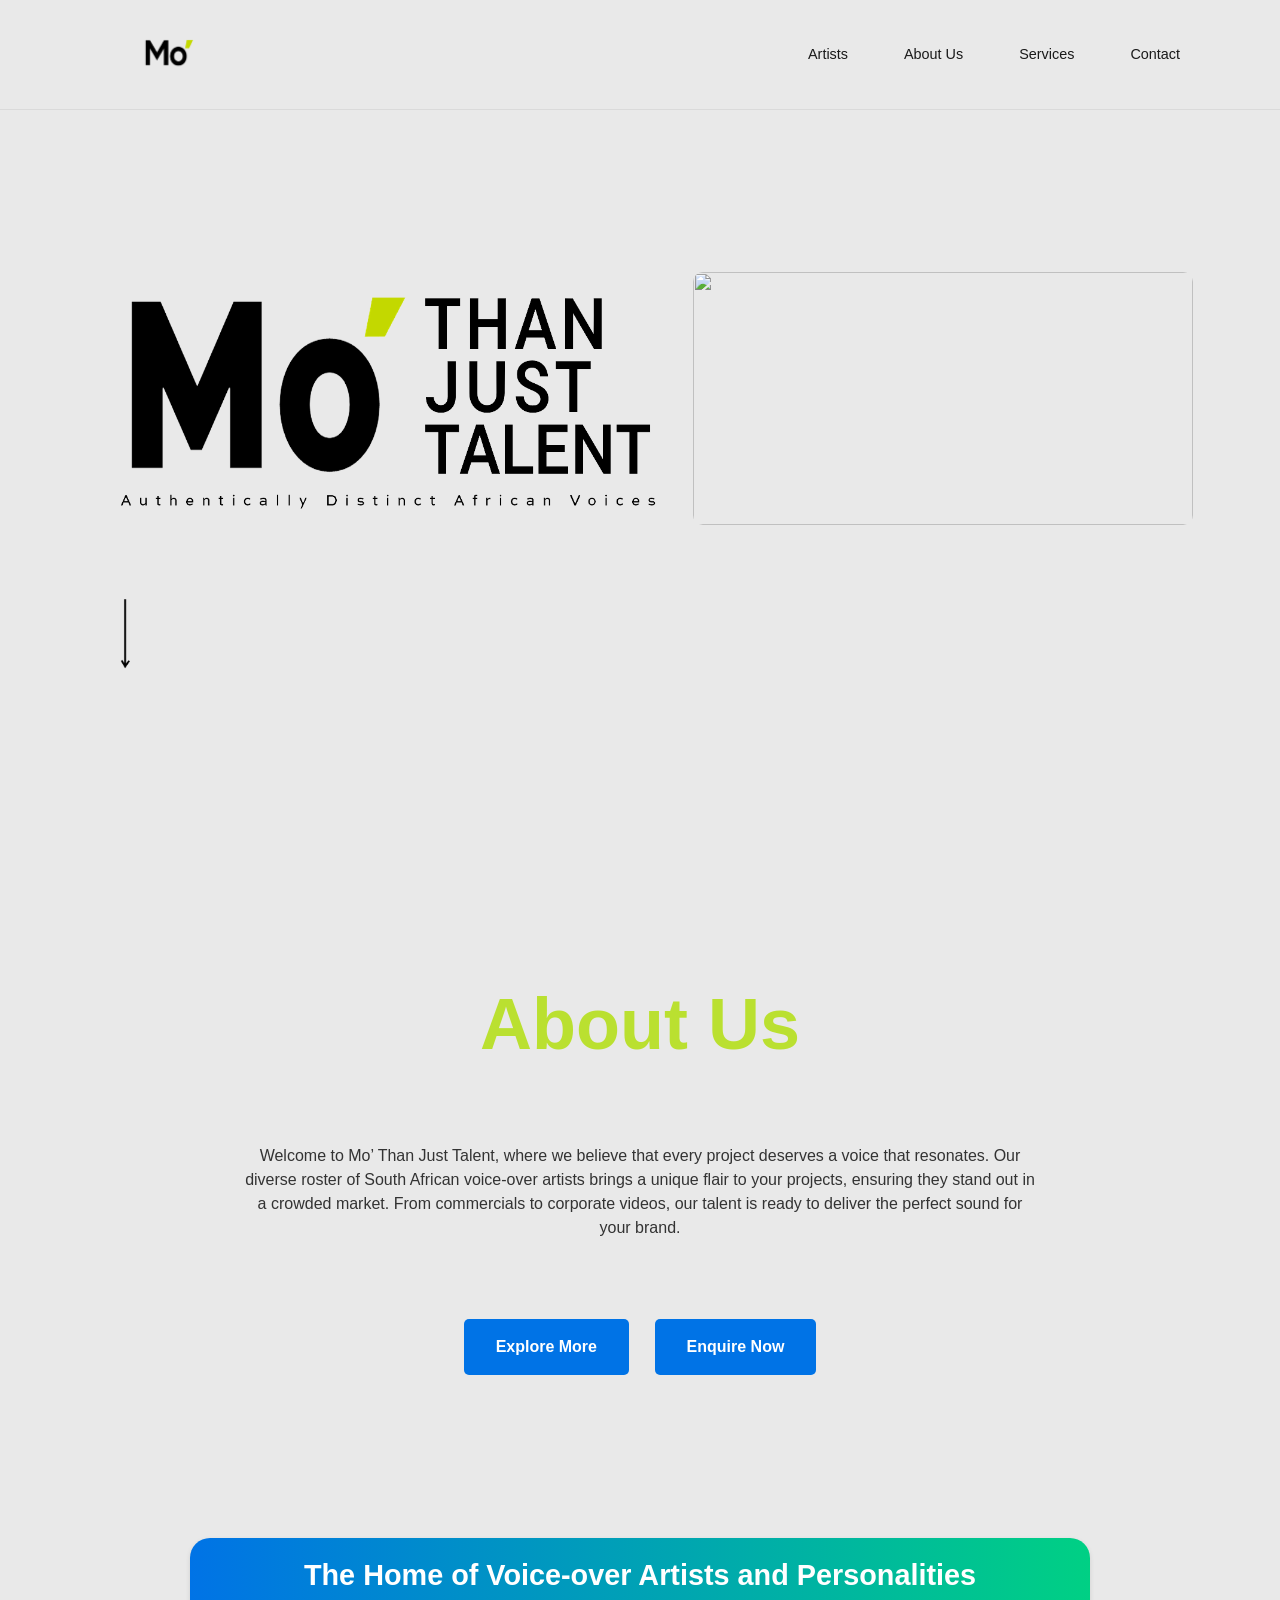
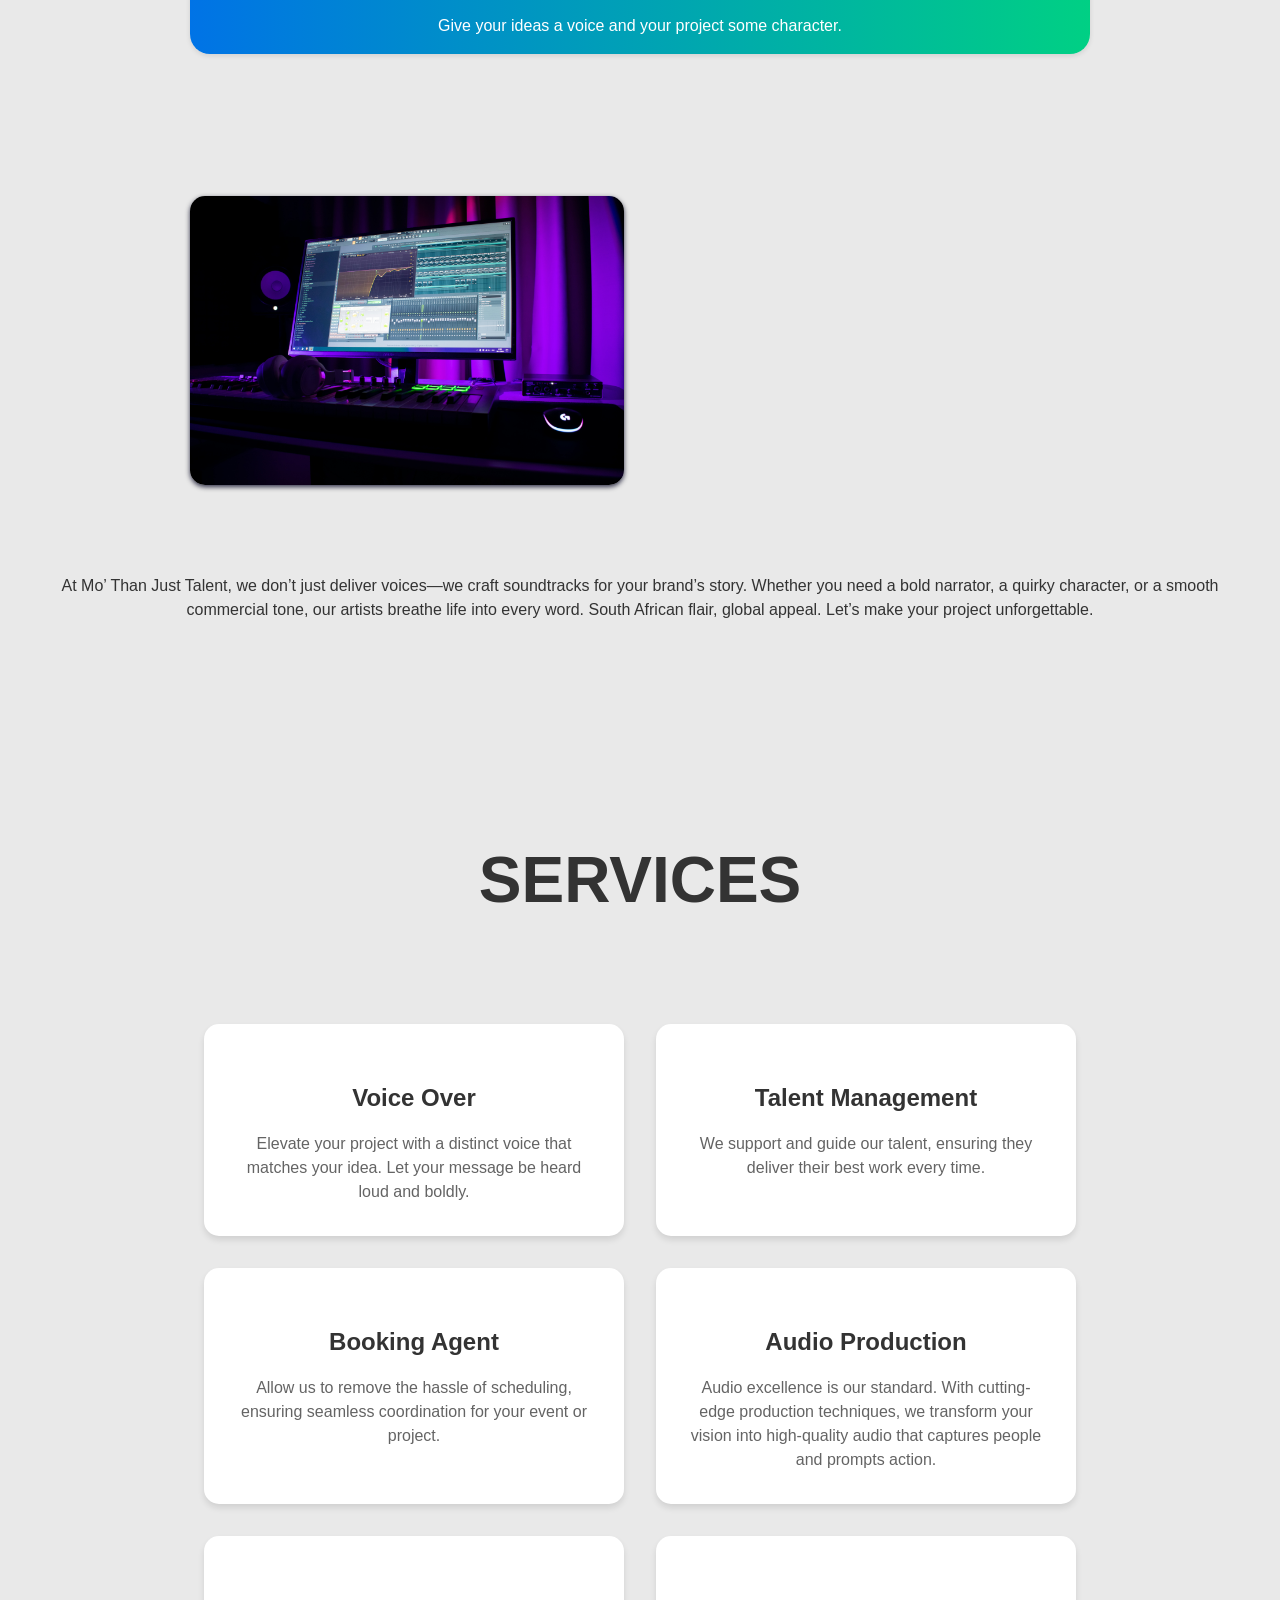
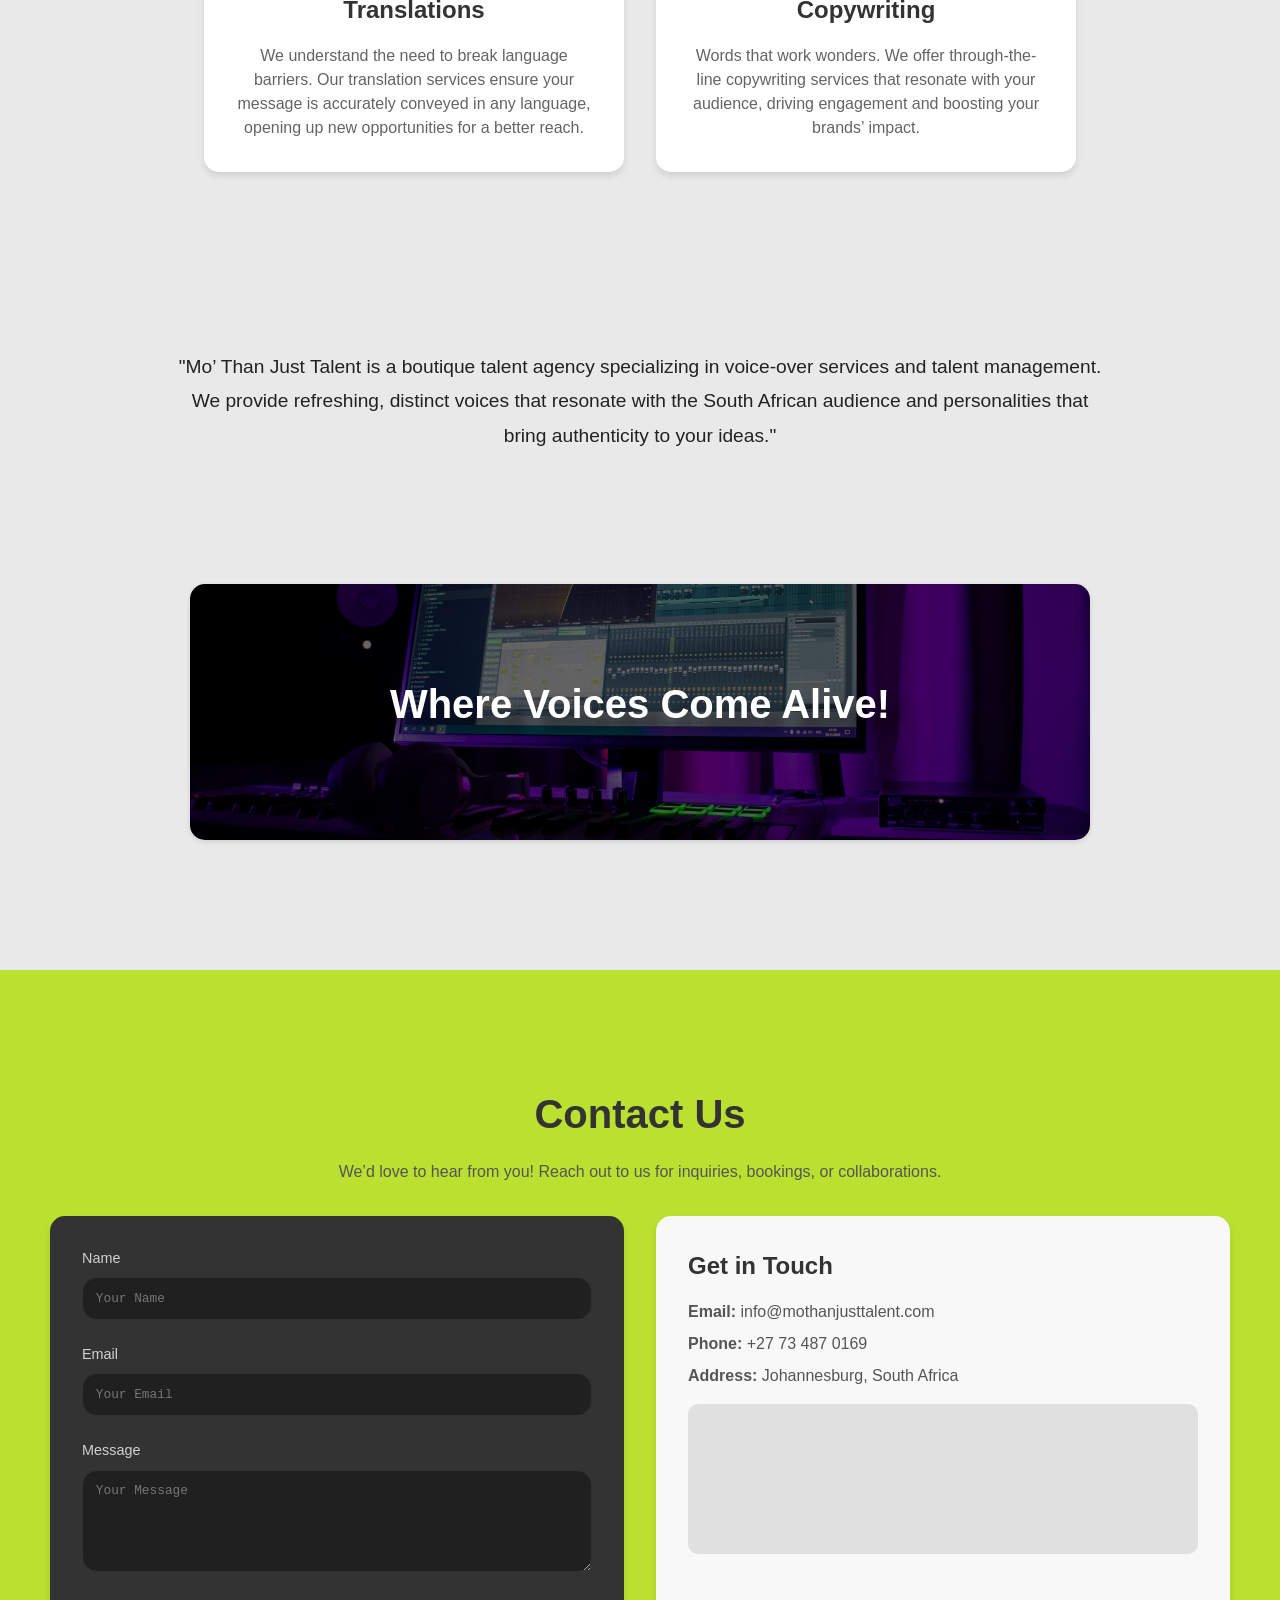
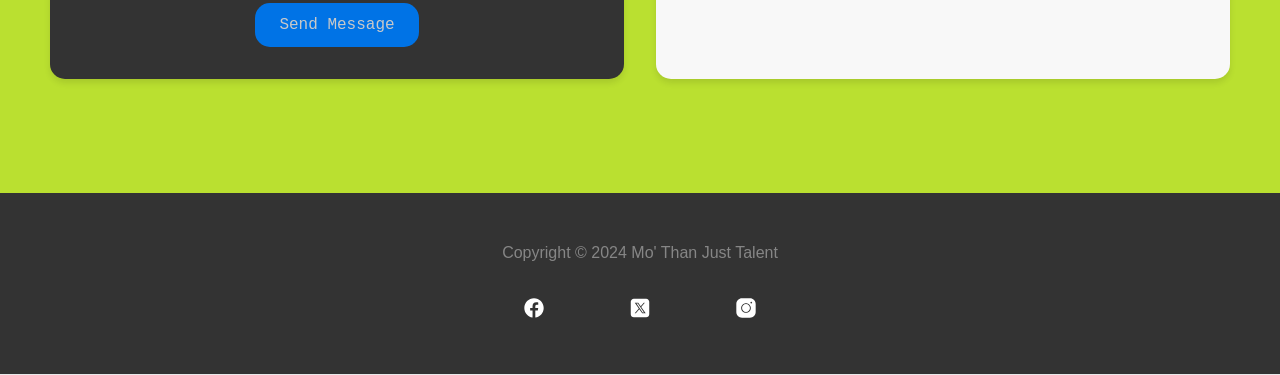
==== index.html @ fa87ebd9 "Initial commit" ====
<!doctype html>
<html lang="en-US">
<head>
    <meta charset="UTF-8">
    <meta name="viewport" content="width=device-width, initial-scale=1.0">
    <title>Mo' Than Just Talent</title>
    <link rel="stylesheet" href="styles.css">
</head>

<div class="header-section">
    <header class="header">
        
        <div class="logo">
            
                <img src="assets/logo.png" alt="Mo' Than Just Talent Logo">
            
        </div>
        <nav class="nav">
            <a href="pages/artists.html">Artists</a>
            <a href="#aboutus">About Us</a>
            <a href="#services">Services</a>
            <a href="#contact">Contact</a>
        </nav>
    </header>

        <div class="display">
            <div class="logo-display">
                <img src="assets/mo-banner.png" alt="">
            </div>
            
            <div class="image-display">
                <img src="https://static.wixstatic.com/media/af0d642219c34d0fad8454f80f39161c.jpeg" alt="">
            </div>
            </div>
            
            <div class="arrow">
                <img src="assets/down-arrow.png" alt="">
            </div>
        </div>
<body>
    
    <div class="intro-wrapper">
    <section id="aboutus" class="introduction">
        <h1>About Us</h1>
        <p class="p-intro">
            Welcome to Mo’ Than Just Talent, where we believe that every 
            project deserves a voice that resonates. Our diverse roster 
            of South African voice-over artists brings a unique flair to 
            your projects, ensuring they stand out in a crowded market. 
            From commercials to corporate videos, our talent is ready to 
            deliver the perfect sound for your brand.
        </p>
        <div class="buttons">
            <a href="#services" class="cta-button">Explore More</a>
            <a href="#contact" class="cta-button">Enquire Now</a>
        </div>
        <div class="space"></div>

        <section class="hero-section">
            <div class="hero">
                <h1 class="hero-header">The Home of Voice-over Artists and Personalities</h1>
                <p>Give your ideas a voice and your project some character.</p>
            </div>
        </section>
        </div>

        <div class="photos-wrapper">
        <div class="intro-photo">
            
            <div class="intro-pic">
                <img src="assets/1.jpg" alt="">
            </div>
            <div class="intro-pic">
                <img src="assets/5.jpg" alt="">
            </div>
        </div>
        </div>
        

        <p class="p-intro">
            At Mo’ Than Just Talent, we don’t just deliver voices—we craft 
            soundtracks for your brand’s story. Whether you need a bold narrator, 
            a quirky character, or a smooth commercial tone, our artists breathe 
            life into every word.
            South African flair, global appeal. Let’s make your project 
            unforgettable.
            </p>
        
    </section>  

        
            
        
        
    </section>

    
    <section class="services-section">
    <h1>SERVICES</h1>
    <div class="services-container" id="services">
        
        <div class="service-card">
            <img src="assets/voice-over-icon.webp" alt="">
            <h3>Voice Over</h3>
            <p>
                Elevate your project with a distinct voice that matches your idea. 
                Let your message be heard loud and boldly.
            </p>
        </div>
        <div class="service-card">
            <img src="assets/talent-management-icon.webp" alt="">
            <h3>Talent Management</h3>
            <p>We support and guide our talent, ensuring they deliver their best work every time.</p>
        </div>
        <div class="service-card">
            <img src="assets/audio-production-icon.webp" alt="">
            <h3>Booking Agent</h3>
            <p>
                Allow us to remove the hassle of scheduling, 
                ensuring seamless coordination for your event or project.
            </p>
        </div>
        <div class="service-card">
            <img src="assets/audio-production-icon.webp" alt="">
            <h3>Audio Production</h3>
            <p>Audio excellence is our standard. With cutting-edge production 
                techniques, we transform your vision into high-quality audio 
                that captures people and prompts action.
            </p>
        </div>
        <div class="service-card">
            <img src="assets/audio-production-icon.webp" alt="">
            <h3>Translations</h3>
            <p>
                We understand the need to break language barriers. 
                Our translation services ensure your message is accurately 
                conveyed in any language, opening up new opportunities for 
                a better reach.
            </p>
        </div>
        <div class="service-card">
            <img src="assets/audio-production-icon.webp" alt="">
            <h3>Copywriting</h3>
            <p>
                Words that work wonders. We offer through-the-line copywriting 
                services that resonate with your audience, driving engagement 
                and boosting your brands’ impact.
            </p>
        </div>

    </div>
</section>

    <section id="about-section" class="about-section">
        <div class="about">
        <!--<h2>About Us</h2>-->
        
        <p class="abou-intro">
            "Mo’ Than Just Talent is a boutique talent agency specializing in 
            voice-over services and talent management. <br>
            We provide refreshing, distinct voices that resonate with the 
            South African audience and personalities that bring authenticity 
            to your ideas."
        </p>
        </div>
    </section>

    
    <!--
    <section class="testimonials">
        <h2>What Our Clients Say</h2>
        <div class="testimonial">
            <p>"Mo' Than Just Talent provided exceptional service. Highly recommended!"</p>
            <h4>- Modise</h4>
        </div>
    </section>
    -->
    <section class="banner-section">
        <div class="banner">
        
            <img src="assets/1.jpg" alt="">
            <h1>Where Voices Come Alive!</h1>
        </div>
    </section>

    
    <section id="contact" class="contact">
        <div class="contact-section">
    <h2>Contact Us</h2>
    <p>We’d love to hear from you! Reach out to us for inquiries, bookings, or collaborations.</p>
    
    <div class="contact-container">
        <!-- Contact Form -->
        <form class="contact-form">
            <div class="form-group">
                <label for="name">Name</label>
                <input type="text" id="name" name="name" placeholder="Your Name" required>
            </div>
            <div class="form-group">
                <label for="email">Email</label>
                <input type="email" id="email" name="email" placeholder="Your Email" required>
            </div>
            <div class="form-group">
                <label for="message">Message</label>
                <textarea id="message" name="message" rows="5" placeholder="Your Message" required></textarea>
            </div>
            <button type="submit" class="submit-button">Send Message</button>
        </form>


        <!-- Contact Details -->
        <div class="contact-details">
            <h3>Get in Touch</h3>
            <p><strong>Email:</strong> info@mothanjusttalent.com</p>
            <p><strong>Phone:</strong> +27 73 487 0169</p>
            <p><strong>Address:</strong> Johannesburg, South Africa</p>
            <div class="map-placeholder">     
            <iframe 
                src="https://www.google.com/maps/embed?pb=!1m18!1m12!1m3!1d229751.892570928!2d27.8755532!3d-26.1714281!2m3!1f0!2f0!3f0!3m2!1i1024!2i768!4f13.1!3m3!1m2!1s0x1e950c68f0406a51%3A0x238ac9d9b1d34041!2sJohannesburg!5e0!3m2!1sen!2sza!4v1713624961239!5m2!1sen!2sza" 
                style="border:0;" 
                object-fit="cover"
                width="100%"
                height="100%"
                loading="lazy"
                alt="Google-Maps"
                referrerpolicy="no-referrer-when-downgrade">
  </iframe>
            </div>
        </div>
    </div>
    </div>
</section>

   

    <footer class="footer">
        <div class="footer-content">
            <p>Copyright © 2024 Mo' Than Just Talent</p>
           
            <div class="social-icons">
                <a href="#"><img src="assets/icons/facebook-icon.svg" alt="Facebook"></a>
                <a href="#"><img src="assets/icons/twitter-icon.svg" alt="Twitter"></a>
                <a href="#"><img src="assets/icons/instagram-icon.svg" alt="Instagram"></a>
            </div>
        </div>
    </footer>

    <script>
        // Lazy loading functionality
        document.addEventListener('DOMContentLoaded', () => {
    const lazyImages = document.querySelectorAll('img[data-src]');
    const observer = new IntersectionObserver((entries) => {
        entries.forEach(entry => {
            if (entry.isIntersecting) {
                const img = entry.target;
                img.src = img.dataset.src;
                observer.unobserve(img);
            }
        });
    });

    lazyImages.forEach(img => {
        observer.observe(img);
    });
});
    </script>
</body>
</html>
---- styles.css ----
:root {
	--blue: #0073e6;
	--green: #00d084;
	--lime: #b1ff20;
	--lime2: #bae030;
	--gradient: linear-gradient(to right, var(--blue), var(--green));
	--text-color: #333;
	--background-color: #e9e9e9;
	--card-shadow: 0 4px 6px rgba(0, 0, 0, 0.1);
	--card-radius: 15px;
}

* {
	margin: 0;
	padding: 0;
	box-sizing: border-box;
	scroll-behavior: smooth;
	scrollbar-width: thin;
}
.contact html,
body {
	margin: 0;
	padding: 0;
	overflow-x: hidden;
	width: 100%;
	font-family: "Montserrat", Helvetica, sans-serif, Arial;
	line-height: 1.6;
	color: var(--text-color);
	background-color: var(--background-color);
	scroll-behavior: smooth;
}

/** NAVBAR */
nav {
	float: right;
	margin-right: 60px;
}
.logo img {
	width: 60px;
	float: left;
	margin-left: 120px;
}
a {
	text-decoration: none;
	color: #1a1a1a;
	padding: 0.5rem 1rem;
	border-radius: 10px;
	font-weight: 500;
	/*text-shadow: 1px 1px 2px rgba(0, 0, 0, 0.301);*/
	transition: color 0.3s, background-color 0.3s;
}
nav a:hover {
	color: #f9f9f9;
	padding: 0.5rem 1rem;
	background-color: #bae030;
	/*text-shadow: 1px 1px 2px rgba(0, 0, 0, 0.459);*/
}
.logo a:hover {
	background-color: transparent;
}
.nav a {
	margin: 0 0.5rem;
}

/** HEADER SECTION */
.header-section {
	height: 100vh;
	background-color: var(--background-color);
	margin-top: -10px;
}
header {
	width: 100%;
	height: 90px;
	display: block;
	align-items: end;
	padding: 1rem 2rem;
	margin: 30px 0;
	margin-bottom: 20px;
	background-color: #ffffff00;
	border-bottom: 1px solid rgb(218, 218, 218);
}

/** LANDING PAGE DISPLAY */
.display {
	width: 100vw; /* Full viewport width */
	max-width: 100vw;
	margin-left: 50%;
	transform: translateX(-50%); /* Center the div horizontally */
	display: flex;
	justify-content: center; /* Center columns inside */
	align-items: center;
	box-sizing: border-box;
	padding: 8rem 0;
}
.image-display {
	width: 500px;
	height: 253px;
	display: block;
	contain: content;
	border-radius: 10px;
	margin-left: 25px;
}
.logo-display img {
	/*position: absolute;*/
	width: 43.924vw;
	margin-left: 1.464vw;
}
.image-display img {
	/*position: absolute;*/
	width: 100%;
	height: 100%;
	object-fit: cover;

	/*
	transform: translateX(-60px);*/
}
.arrow img {
	height: 90px;
	position: absolute;
	transform: translateY(-80px);
	left: 80px;
}

/** INTRODUCTION */
.intro-wrapper {
	display: flex;
	justify-content: center;
	align-items: center;
}
.introduction .hero-header {
	color: white;
}
.introduction {
	display: flex;
	flex-direction: column;
	justify-content: center;
	align-items: center;
	text-align: center;
	/*padding: 2rem;*/
	background-color: #ffffff00;
	border-radius: var(--card-radius);
	/*box-shadow: var(--card-shadow);*/
	/*margin-top: 5vw !important;
	margin-bottom: 2rem;*/
	max-width: 900px;
	margin: 50px !important;
}
.introduction h1 {
	font-size: 4.5rem;
	margin-bottom: 1rem;
	color: var(--lime2);
}
.p-intro {
	margin: 50px;
	text-align: center;
}
.space {
	height: 8rem;
}
.photos-wrapper {
	display: flex;
	justify-content: center;
	align-items: center;
	margin: 50px;
}
.intro-photo {
	display: grid;
	grid-template-columns: repeat(2, 1fr);
	gap: 2rem;
	padding-top: 2rem;
	padding-bottom: 2rem;
	align-items: center;
	border-radius: var(--card-radius);
	max-width: 900px;
}
.intro-pic img {
	width: 100%;
	height: auto;
	border-radius: var(--card-radius);
	box-shadow: 0 2px 5px rgba(0, 0, 30, 0.801);
}
.buttons {
	display: flex;
	justify-content: center;
	align-items: center;
	padding-top: 1rem;
}
.cta-button {
	display: inline-block;
	padding: 1rem 2rem;
	margin: 1vw;
	background-color: var(--blue);
	color: #fff;
	font-size: 1rem;
	font-weight: 600;
	border-radius: 5px;
	text-align: center;
	transition: background-color 0.3s ease, transform 0.3s ease;
}
.cta-button:hover {
	background-color: var(--green);
	transform: scale(1.05);
}

/** HERO SECTION */
.hero-section {
	display: flex;
	justify-content: center;
	align-items: center;
	width: 100%;
	margin: 10px;
}
.hero {
	display: flex;
	flex-wrap: wrap;
	justify-content: center;
	text-align: center;
	width: 100%;
	border-radius: 20px;
	margin-top: 1vw;
	color: #fff;
	background: linear-gradient(to right, #0073e6, #00d084);
	box-shadow: 0 2px 5px rgba(0, 0, 0, 0.1);
}
.hero p {
	width: 100%;
}

/** ABOUT SECTION */
.about-section {
	display: flex;
	justify-content: center;
	align-items: center;
	margin: 50px;
}
.about {
	display: flex;
	flex-direction: column;
	align-items: center;
	justify-content: center;
	text-align: center;
	padding: 4rem 2rem;
	padding-bottom: 0rem;
	max-width: 100%;
	background: transparent;
	color: #222222;
	border-radius: var(--card-radius);
	/*box-shadow: var(--card-shadow);*/
	max-width: 1000px;
}
.about h2 {
	font-size: 2.5rem;
	margin-bottom: 1.5rem;
	text-transform: uppercase;
	letter-spacing: 2px;
}
.about p {
	color: #2222;
}

.abou-intro {
	margin: 50px;
	font-size: 1.2rem;
	line-height: 1.8;
	margin: 0 auto;
	max-width: 100%;
	color: #222222 !important;
}

/** SERVICES SECTION */
.services-section {
	display: flexbox;
	justify-content: center;
	align-items: center;
	max-width: 1000px;
	margin: 0 auto;
	padding: 2rem;
}

.services-section h1 {
	width: 100%;
	font-size: 5vw;
	margin: 5vw 0;
	margin-top: 10vw;
	text-align: center;
}
.services-container {
	display: grid;
	grid-template-columns: repeat(auto-fit, minmax(300px, 1fr));
	gap: 2rem;
	margin: 0 auto;
	max-width: 1000px;
	padding: 2rem;
}
.service-card {
	background-color: #fff;
	color: var(--text-color);
	border-radius: var(--card-radius);
	padding: 2rem;
	box-shadow: var(--card-shadow);
	transition: transform 0.3s ease, box-shadow 0.3s ease;
	text-align: center;
}
.service-card:hover {
	transform: translateY(-10px);
	box-shadow: 0 10px 20px rgba(0, 0, 0, 0.2);
}
.service-card h3 {
	font-size: 1.5rem;
	margin-bottom: 1rem;
}
.service-card p {
	font-size: 1rem;
	color: rgb(100, 100, 100);
}

/** BANNER SECTION */
.banner-section {
	display: flex;
	justify-content: center;
	align-items: center;
	margin: 50px;
	margin-top: 0px;
}
.banner {
	background-color: black;
	display: flex;
	justify-content: center;
	align-items: center;
	height: 20vw;
	margin-top: 5rem !important;
	margin-bottom: 5rem !important;
	border-radius: var(--card-radius);
	background-size: cover;
	overflow-y: scroll;
	scrollbar-width: none;
	box-shadow: 0 2px 5px rgba(0, 0, 0, 0.1);
	max-width: 900px;
}
.banner img {
	width: 100%;
	border-radius: var(--card-radius);
	opacity: 40%;
}
.banner h1 {
	position: absolute;
	font-size: 2.5rem;
	margin-bottom: 1rem;
	color: #fff;
	width: 100%;
	text-align: center;
	text-shadow: 15px 15px 15px rgba(0, 0, 0, 0.7);
	animation: fadeIn 1.5s ease-in-out;
}

/** CONTACT SECTION */
.contact {
	padding-top: 4rem;
	padding-bottom: 4rem;
	background-color: var(--lime2);
	text-align: center;
}
.contact-section {
	margin: 50px;
}
.contact-section h2 {
	font-size: 2.5rem;
	margin-bottom: 1rem;
	color: var(--text-color);
}
.contact-section p {
	font-size: 1rem;
	margin-bottom: 2rem;
	color: #555;
}
.contact-container {
	display: flex;
	flex-wrap: wrap;
	justify-content: center;
	gap: 2rem;
	max-width: 1200px;
	margin: 0 auto;
}

/* Contact Form */
.contact-form {
	flex: 1 1 400px;
	background-color: #333333;
	padding: 2rem;
	border-radius: var(--card-radius);
	box-shadow: var(--card-shadow);
}
.contact-form .form-group {
	margin-bottom: 1.5rem;
	text-align: left;
}
.contact-form label {
	display: block;
	font-size: 0.9rem;
	margin-bottom: 0.5rem;
	color: #d1d1d1;
}
.contact-form input,
.contact-form textarea {
	font-family: montserrat, monospace;
	width: 100%;
	padding: 0.8rem;
	border: 1px solid #313131;
	border-radius: var(--card-radius);
	background-color: #202020;
	font-size: 0.8rem;
	color: #c7c7c7;
}
.contact-form input:focus,
.contact-form textarea:focus {
	outline: none;
	border-color: var(--blue);
	box-shadow: 0 0 5px rgba(0, 123, 255, 0.5);
}
.contact-form .submit-button {
	font-family: montserrat, monospace;
	background-color: var(--blue);
	color: #c9c9c9;
	padding: 0.8rem 1.5rem;
	border: none;
	border-radius: var(--card-radius);
	font-size: 1rem;
	cursor: pointer;
	transition: background-color 0.3s ease;
}
.contact-form .submit-button:hover {
	background-color: #0056b3;
}

/* Contact Details */
.contact-details {
	flex: 1 1 400px;
	background-color: #f8f8f8;
	padding: 2rem;
	border-radius: var(--card-radius);
	box-shadow: var(--card-shadow);
	text-align: left;
}
.contact-details h3 {
	font-size: 1.5rem;
	margin-bottom: 1rem;
	color: var(--text-color);
}
.contact-details p {
	font-size: 1rem;
	margin-bottom: 0.5rem;
	color: #555;
}

/* map placeholder */
.map-placeholder {
	margin-top: 1rem;
	height: 200px;
	background-color: #e0e0e0;
	display: flex;
	justify-content: center;
	align-items: center;
	border-radius: var(--card-radius);
	color: #555;
	font-size: 1rem;
}

/** FOOTER */
footer {
	height: auto; /* Adjust height dynamically based on content */
	width: 100%;
	display: flex;
	flex-wrap: wrap; /* Allow items to wrap on smaller screens */
	justify-content: center;
	align-items: center;
	text-align: center;
	padding: 2rem; /* Add padding around the footer */
	background-color: #333;
	color: #868686;
	max-width: 100%;
	margin: 0 auto;
	gap: 1rem; /* Add spacing between items */
}
footer p {
	margin: 1rem; /* Add spacing around the paragraph */
	color: #868686;
}
footer a {
	color: #868686;
	margin: 0 1rem; /* Add horizontal spacing between links */
	padding: 0.5rem 1rem; /* Add padding inside the links */
	transition: color 0.3s;
}
footer a:hover {
	background-color: transparent;
	color: #fff; /* Change color on hover for better visibility */
}

/** SOCIAL ICONS */
.social-icons a {
	margin: 0 1rem; /* Add spacing between social icons */
	display: inline-block;
	transition: transform 0.3s ease;
}
.social-icons a:hover {
	transform: scale(1.2); /* Add a hover effect for social icons */
	background-color: transparent;
}
.social-icons img {
	width: 38px;
	height: 38px;
	padding: 0.5rem; /* Add padding inside the icon container */
}

/** ANIMATIONS */
@keyframes spin {
	0% {
		transform: rotate(0deg);
	}
	100% {
		transform: rotate(360deg);
	}
}

@keyframes fadeIn {
	from {
		opacity: 0;
		transform: translateY(20px);
	}
	to {
		opacity: 1;
		transform: translateY(0);
	}
}

/** RESPONSIVE DESIGN */

/** 1024px */ /***/
@media screen and (max-width: 1024px) {
	.header-section {
		height: 100%;
	}
	.introduction h1 {
		font-size: 7vw;
		margin-bottom: 1rem;
		color: var(--lime2);
	}
	.display {
		width: 100vw; /* Full viewport width */
		max-width: 100vw;

		display: flex;
		justify-content: center; /* Center columns inside */
		align-items: center;
	}
	.image-display {
		display: none;
	}
	.hero h1 {
		font-size: 2rem;
	}

	.hero p {
		font-size: 1rem;
	}

	.services-container {
		grid-template-columns: 1fr 1fr;
	}

	.intro-photo {
		grid-template-columns: 1fr;
	}

	.services {
		flex-direction: column;
		align-items: center;
	}
}

/** 768px */
@media screen and (max-width: 768px) {
	.header {
		width: 100%;
		display: flex;
		justify-content: center;
		align-items: center;
	}
	.logo {
		display: flex;
		justify-content: center;
		align-self: center;
		width: 100%;
	}
	.logo img {
		width: 60px;
		float: none;
		margin-left: 0px;
	}
	.nav {
		display: flex;
		justify-content: center;
		align-items: center;
		margin: 0;
	}
	.services-container {
		grid-template-columns: 1fr;
	}

	.about {
		padding: 2rem 1rem;
	}

	.banner h1 {
		font-size: 1.8rem;
	}
}

/** 640px */
@media screen and (max-width: 640px) {
	header {
		flex-direction: column;
		text-align: center;
	}

	.nav a {
		margin: 0.5rem 0;
	}

	.hero h1 {
		font-size: 1.5rem;
	}

	.hero p {
		font-size: 0.9rem;
	}

	.services-container {
		grid-template-columns: 1fr;
	}

	.intro-photo {
		grid-template-columns: 1fr;
	}

	.buttons .button {
		padding: 0.5rem 1rem;
	}
}

/** ARTIST PAGE + Responsive Designs */
.artists-section {
	display: flex;
	flex-direction: column;
	align-items: center;
	justify-content: center;
	text-align: center;
	padding: 2rem;
	background-color: var(--background-color);
	max-width: 900px;
	margin: 0 auto;
}

.artists-section h1 {
	font-size: 2.5rem;
	margin-bottom: 2rem;
	color: var(--text-color);
}

.artists-container {
	display: grid;
	grid-template-columns: repeat(
		auto-fit,
		minmax(220px, 1fr)
	); /* Bigger tiles */
	gap: 0.5px; /* Thin space between tiles */
	justify-content: center;
	align-items: center;
	width: 100%;
	padding: 0; /* Remove extra padding */
	margin: 0; /* Remove extra margin */
}

.artist-link {
	margin: 0px;
	gap: 0px;
	padding: 0px;
}

.artist-tile {
	position: relative;
	background-color: #fff;
	box-shadow: var(--card-shadow);
	overflow: hidden;
	text-align: center;
	transition: transform 0.3s ease, box-shadow 0.3s ease;
	display: flex;
	flex-direction: column;
	aspect-ratio: 1 / 1; /* Makes the tile a perfect square */
	height: auto; /* Remove fixed height */
	padding: 0;
	contain: content;
}

.artist-tile:hover {
	transition: 0.4s;
	img {
		transform: scale(1.05);
		transition: 0.4s;
	}
}

.artist-tile img {
	width: 100%;
	height: 100%;
	object-fit: cover;
	display: block;
}

.artist-tile h3 {
	position: absolute;
	bottom: 0;
	left: 0;
	width: 100%;
	margin: 0;
	padding: 0.7rem 0;
	background: rgba(
		0,
		0,
		0,
		0.5
	); /* semi-transparent background for readability */
	color: #fff;
	font-size: 1.2vw;
	font-weight: 500;
	text-align: center;
	white-space: nowrap;
	text-overflow: ellipsis;
	overflow: hidden;
	pointer-events: none; /* so it doesn't block image clicks */
}

/* filters */
.artist-filters {
	display: flex;
	gap: 2rem;
	margin-bottom: 2rem;
	justify-content: center;
	flex-wrap: wrap;
}
.filter-group {
	display: flex;
	flex-direction: column;
	align-items: center;
	width: 100%;
}
.filter-title {
	font-weight: bold;
	margin-bottom: 0.5rem;
	font-size: 1rem;
	letter-spacing: 1px;
}
.filter-buttons {
	display: flex;
	gap: 0.5rem;
	flex-wrap: wrap;
	justify-content: center;
	align-items: center;
}
.filter-btn {
	padding: 0.4rem 1rem;
	border: 1px solid #ccc;
	border-radius: 8px;
	background: #f5f5f5;
	color: #333;
	cursor: pointer;
	font-size: 0.95rem;
	transition: background 0.2s, color 0.2s, border 0.2s;
}
.filter-btn.active,
.filter-btn:hover {
	background: #adadad;
	color: #fff;
	border-color: #adadad;
}
/* filters end */

.artist-slider {
	text-align: center;
	padding: 2rem;
	background-color: var(--background-color);
}

.artist-slider h1 {
	font-size: 2.5rem;
	margin-bottom: 1rem;
	color: var(--text-color);
}

.swiper-container {
	width: 100%;
	max-width: 800px;
	margin: 0 auto;
	position: relative; /* Ensure navigation buttons are positioned correctly */
}

.swiper-slide img {
	width: 100%;
	height: 80vh; /* Adjust height to make the image smaller */
	border-radius: var(--card-radius);

	object-fit: contain;
}

.swiper-pagination {
	margin-top: 10px;
	text-align: center;
	position: static;
}

.artist-bio,
.artist-languages,
.artist-audio {
	text-align: center;
	padding: 2rem;
	margin: 2rem auto;
	max-width: 800px;
	background-color: #fff;
	border-radius: var(--card-radius);
	box-shadow: var(--card-shadow);
}

.artist-bio h2,
.artist-languages h2,
.artist-audio h2 {
	font-size: 2rem;
	margin-bottom: 1rem;
	color: var(--text-color);
}

.artist-bio p {
	font-size: 1rem;
	line-height: 1.8;
	color: #555;
}

.artist-languages ul {
	list-style: none;
	padding: 0;
}

.artist-languages li {
	font-size: 1rem;
	margin: 0.5rem 0;
	color: #333;
}

.audio-container {
	display: flex;
	flex-direction: column;
	gap: 1.5rem;
	width: 100%;
}

.audio-file h3 {
	font-size: 1rem;
	margin-bottom: 0.5rem;
	color: var(--text-color);
}

audio {
	width: 100%;
	border-radius: 5px;
}

.artist-links {
	text-align: center;
	padding: 2rem;
	margin: 2rem auto;
	max-width: 800px;
	background-color: #fff;
	border-radius: var(--card-radius);
	box-shadow: var(--card-shadow);
}

.artist-links h2 {
	font-size: 2rem;
	margin-bottom: 1rem;
	color: var(--text-color);
}

.artist-links a {
	display: flex;
	justify-content: center;
	align-items: center;
}

.links-container {
	display: flex;
	flex-wrap: wrap;
	justify-content: center;
	gap: 1.5rem;
}

.link-item {
	display: flex;
	align-items: center;
	gap: 0.5rem;
	text-decoration: none;
	color: var(--text-color);
	font-size: 1rem;
	font-weight: 500;
	background-color: var(--background-color);
	padding: 0.5rem 1rem;
	border-radius: var(--card-radius);
	box-shadow: var(--card-shadow);
	transition: transform 0.3s ease, box-shadow 0.3s ease;
}

.link-item:hover {
	transform: translateY(-5px);
	box-shadow: 0 8px 15px rgba(0, 0, 0, 0.2);
}

.link-item img {
	width: 20px;
	height: 20px;
}

/** General ARTISTS PAGE Responsive Adjustments */
body {
	font-size: 16px; /* Ensure text is readable on small screens */
	line-height: 1.5;
	padding: 0;
	margin: 0;
}

/* Responsive Header */
header {
	flex-direction: column; /* Stack logo and nav vertically on small screens */
	text-align: center;
	padding: 1rem;
}

.nav {
	display: flex;
	flex-wrap: wrap; /* Allow nav items to wrap */
	justify-content: center;
	gap: 0.5rem;
}

.nav a {
	padding: 0.5rem 1rem;
	font-size: 0.9rem; /* Adjust font size for smaller screens */
}

/* Responsive Hero Section */
.hero {
	flex-direction: column; /* Stack content vertically */
	padding: 1rem;
	text-align: center;
}

.hero h1 {
	font-size: 1.8rem; /* Adjust font size */
}

.hero p {
	font-size: 1rem;
}
.map-placeholder {
	height: 150px; /* Reduce map height */
	width: 100%; /* Ensure map takes full width */
	border-radius: 10px;
	contain: content;
	z-index: 1;
}

/** Media Queries for Small Devices */
@media screen and (max-width: 768px) {
	/* Responsive Banner */
	.banner {
		height: auto; /* Allow the banner to adjust height dynamically */
		margin: 1rem auto;
		padding: 1rem;
		text-align: center;
	}

	.banner img {
		width: 100%;
		height: auto; /* Maintain aspect ratio */
		border-radius: var(--card-radius);
	}

	/* Responsive Services Section */
	.services-container {
		grid-template-columns: 1fr; /* Single column layout for small screens */
		gap: 1rem;
		padding: 1rem;
	}

	.service-card {
		padding: 1rem;
		font-size: 0.9rem;
	}

	/* Responsive Artists Section */
	.artists-container {
		grid-template-columns: repeat(
			auto-fit,
			minmax(120px, 1fr)
		); /* Adjust grid for smaller tiles */
		gap: 0.5px;
		padding: 0rem;
	}

	.artist-tile img {
		width: 100%;
		height: 100%;
		object-fit: cover;
		display: block;
	}

	.artist-tile h3 {
		font-size: 1.5vw;
	}

	.hero-section h1 {
		font-size: 4vw; /* Adjust font size */
	}

	.hero-section p {
		font-size: 2.5vw; /* Adjust font size */
	}

	.abou-intro {
		font-size: 2.5vw; /* Adjust font size */
	}

	/* Contact Section for Tablets and Medium Devices */
	.contact-container {
		flex-direction: column; /* Stack form and details vertically */
		gap: 1rem;
	}

	.contact-form,
	.contact-details {
		flex: 1 1 100%; /* Make form and details take full width */
		padding: 1.5rem; /* Reduce padding for smaller screens */
	}

	.map-placeholder {
		height: 150px; /* Reduce map height */
		width: 100%; /* Ensure map takes full width */
		border-radius: 10px;
		contain: content;
		z-index: 1;
	}
	iframe {
		position: relative;
	}

	/* Responsive Footer */
	footer {
		flex-direction: column; /* Stack footer items vertically */
		text-align: center;
		padding: 1rem;
		gap: 1rem;
	}

	footer a {
		font-size: 0.9rem;
	}

	/* Responsive Audio Section */
	.audio-container {
		gap: 1rem;
		padding: 1rem;
	}

	.audio-file h3 {
		font-size: 0.9rem;
	}

	/* Responsive Links Section */
	.links-container {
		flex-direction: column; /* Stack links vertically */
		gap: 1rem;
	}
}

/** 480px */
@media screen and (max-width: 480px) {
	body {
		font-size: 14px; /* Further reduce font size for very small screens */
	}

	.nav a {
		font-size: 0.7rem;
		padding: 0.3rem 0.5rem;
	}

	.banner h1 {
		font-size: 1.2rem;
	}

	.services-container {
		grid-template-columns: 1fr;
		gap: 10px;
	}

	.artist-tile img {
		width: 100%;
		height: 100%;
		object-fit: cover;
		display: block;
	}

	/* Contact Section for Smartphones and Small Devices */
	.contact-section h2 {
		font-size: 2rem; /* Reduce heading size */
	}

	.contact-section p {
		font-size: 0.9rem; /* Reduce paragraph font size */
	}

	.contact-form,
	.contact-details {
		padding: 1rem; /* Further reduce padding */
	}

	.contact-form input,
	.contact-form textarea {
		font-size: 0.9rem; /* Adjust input font size */
		padding: 0.6rem; /* Reduce input padding */
	}

	.contact-form .submit-button {
		font-size: 0.9rem; /* Adjust button font size */
		padding: 0.6rem 1rem; /* Reduce button padding */
	}

	.map-placeholder {
		height: 120px; /* Further reduce map height */
		font-size: 0.9rem; /* Adjust placeholder text size */
	}

	footer {
		gap: 0.5rem;
	}
}
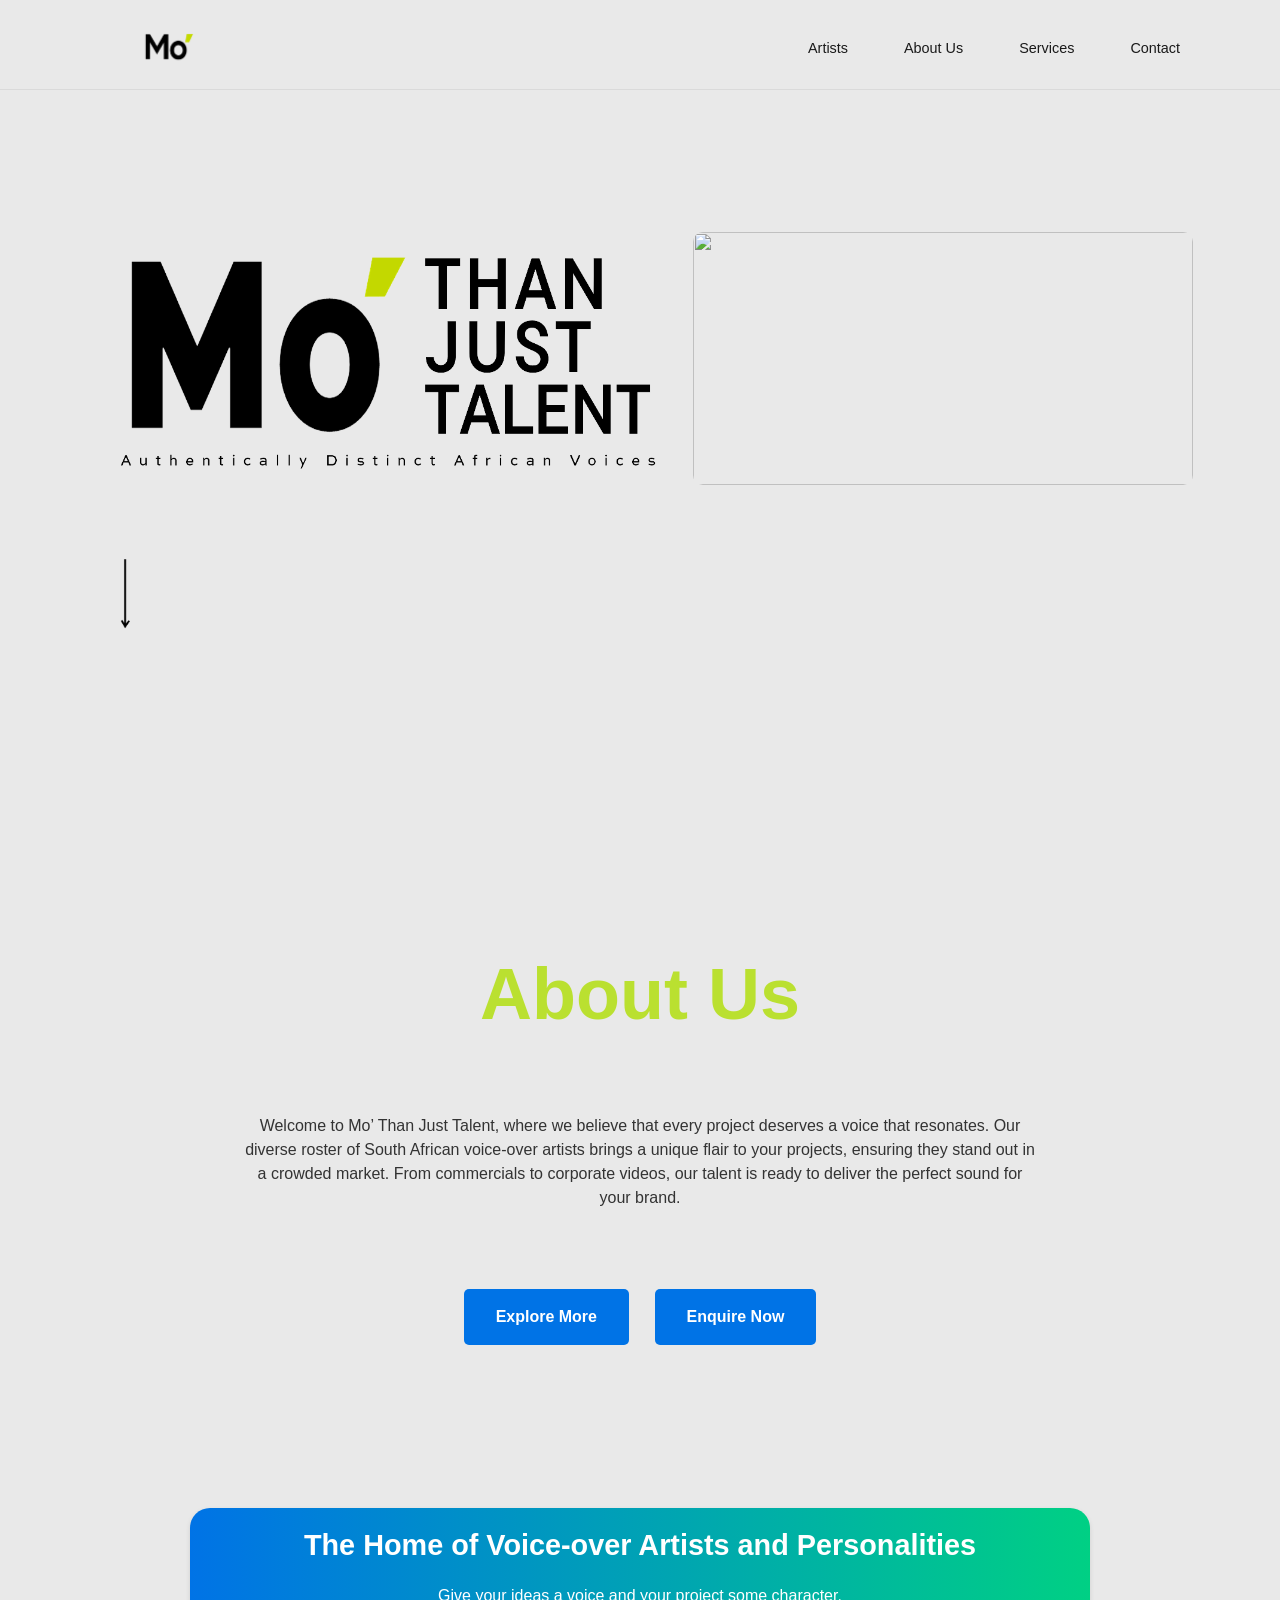
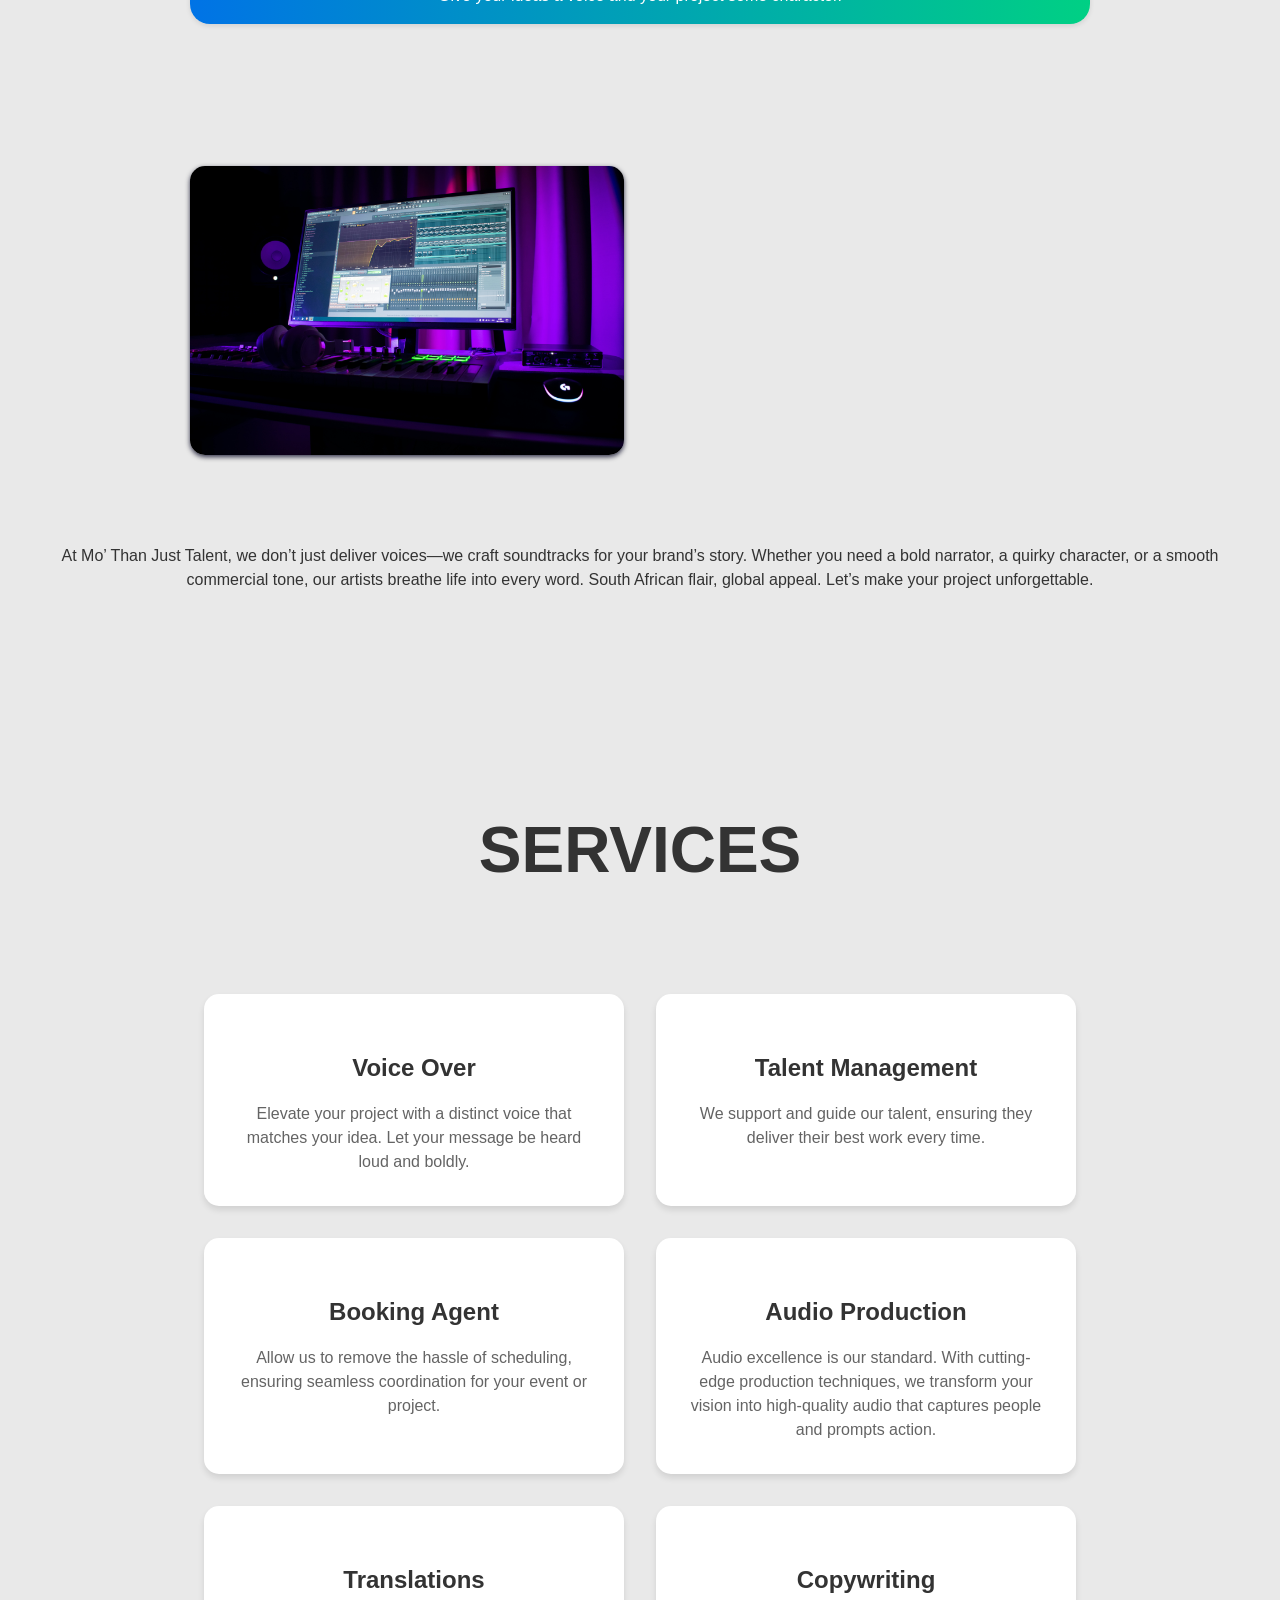
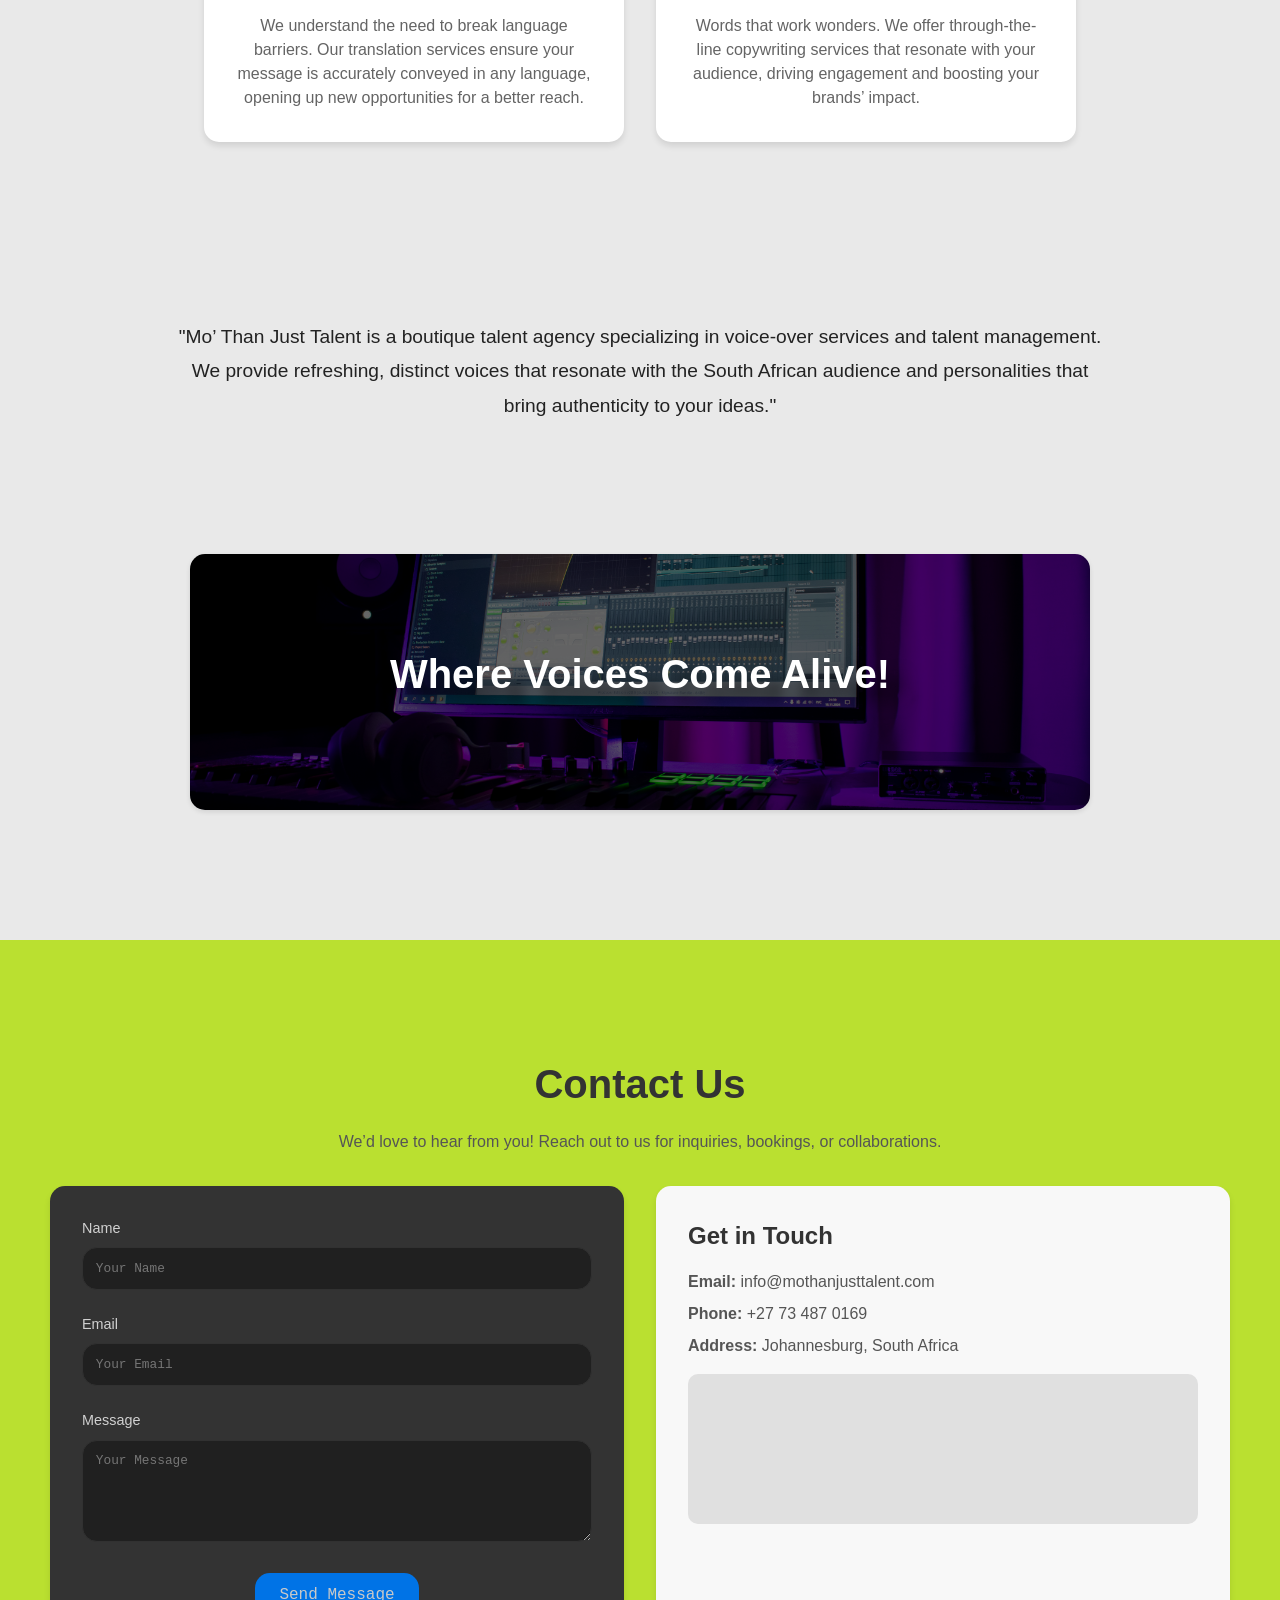
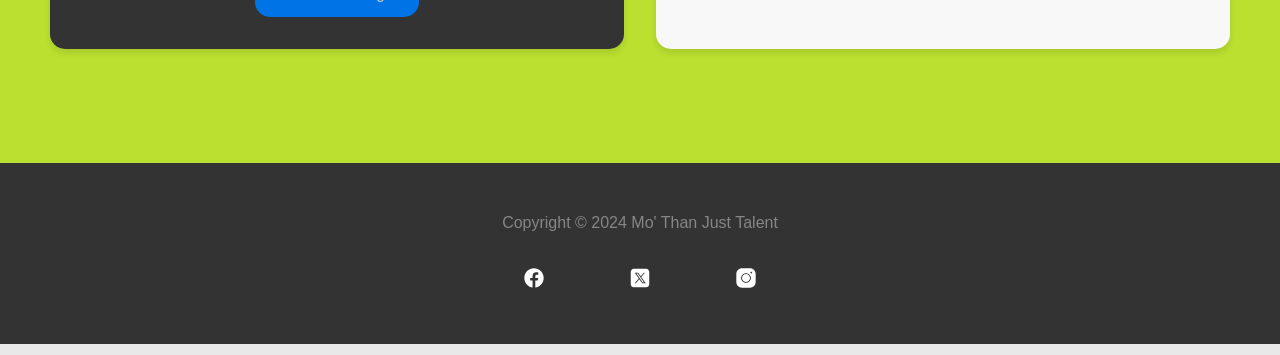
==== commit f8de51ed: "commit" ====
--- a/index.html
+++ b/index.html
@@ -9,12 +9,10 @@
 
 <div class="header-section">
     <header class="header">
-        
+        <a href="../index.html">
         <div class="logo">
-            
                 <img src="assets/logo.png" alt="Mo' Than Just Talent Logo">
-            
-        </div>
+        </div></a>
         <nav class="nav">
             <a href="pages/artists.html">Artists</a>
             <a href="#aboutus">About Us</a>
--- a/styles.css
+++ b/styles.css
@@ -35,6 +35,9 @@
 	float: right;
 	margin-right: 60px;
 }
+nav a {
+	margin: 0;
+}
 .logo img {
 	width: 60px;
 	float: left;
@@ -70,12 +73,11 @@
 }
 header {
 	width: 100%;
-	height: 90px;
+	height: 100px;
 	display: block;
 	align-items: end;
 	padding: 1rem 2rem;
-	margin: 30px 0;
-	margin-bottom: 20px;
+	margin-bottom: 0px;
 	background-color: #ffffff00;
 	border-bottom: 1px solid rgb(218, 218, 218);
 }
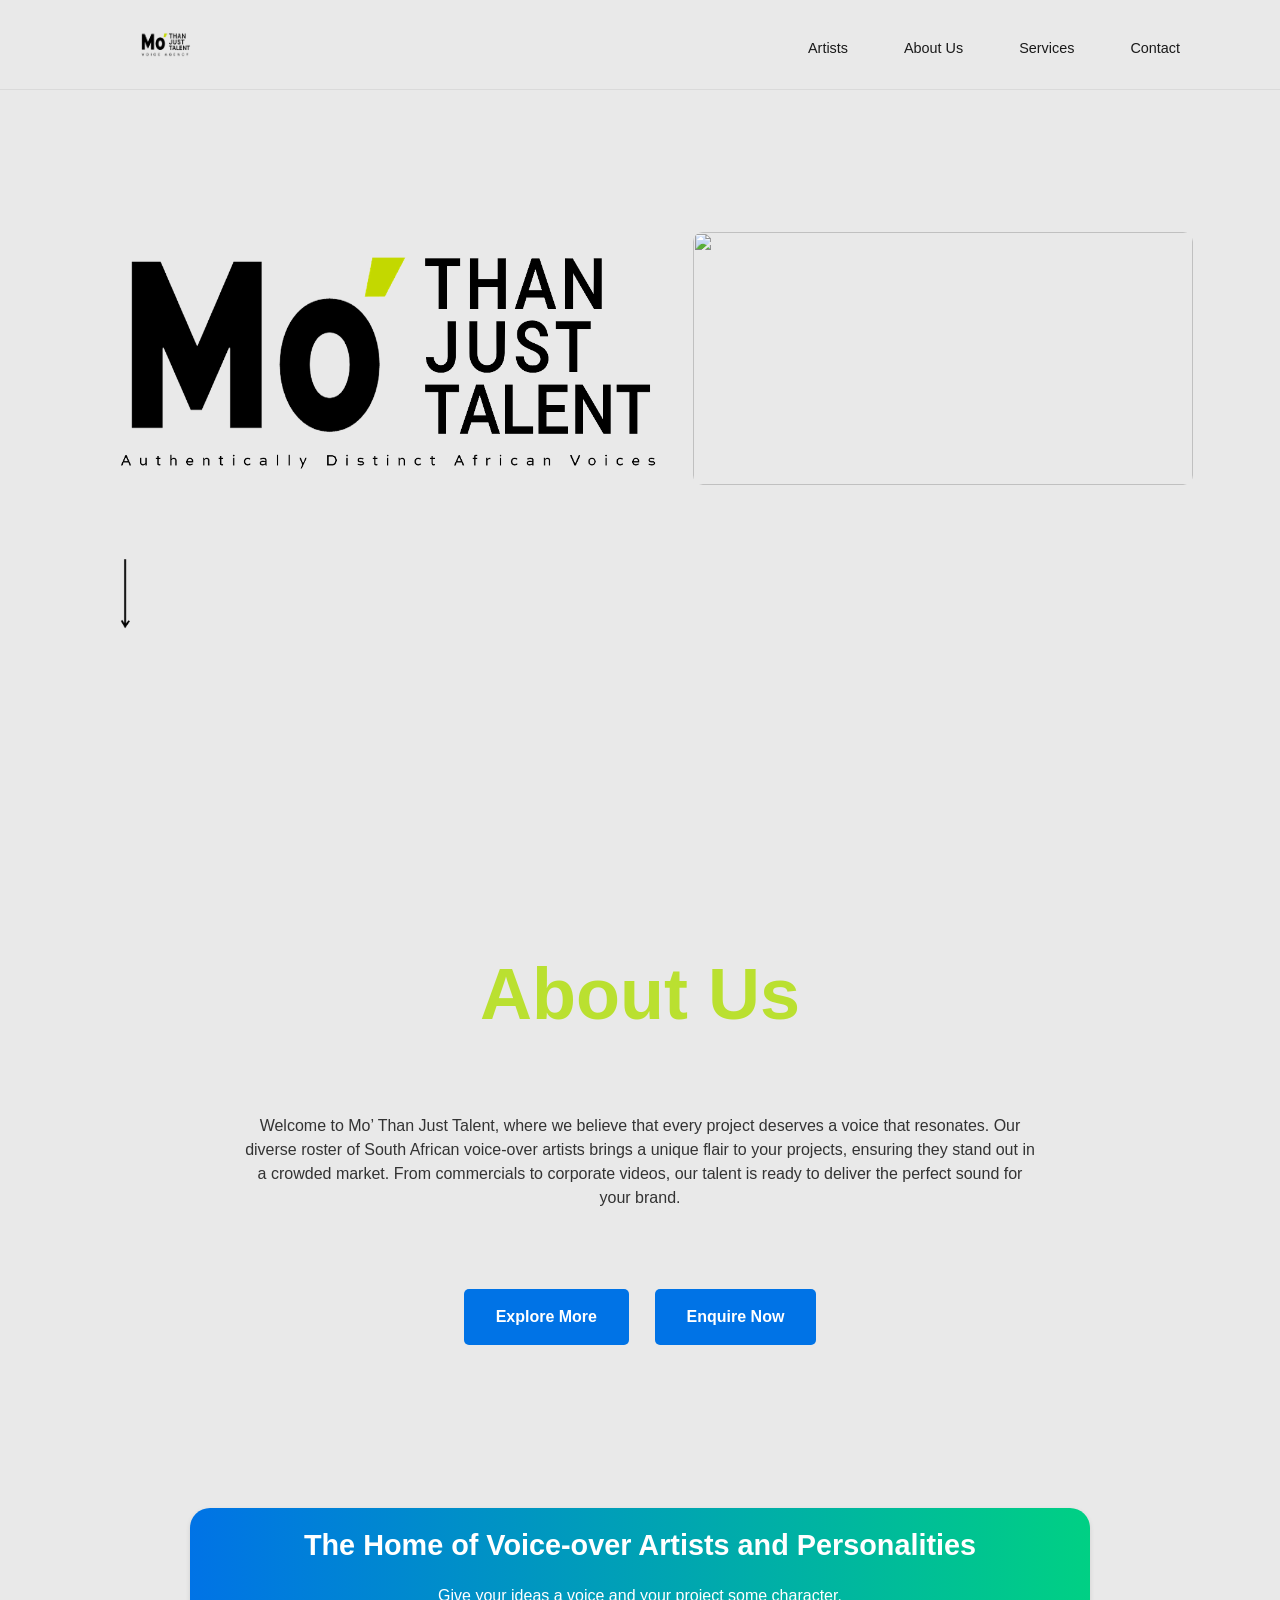
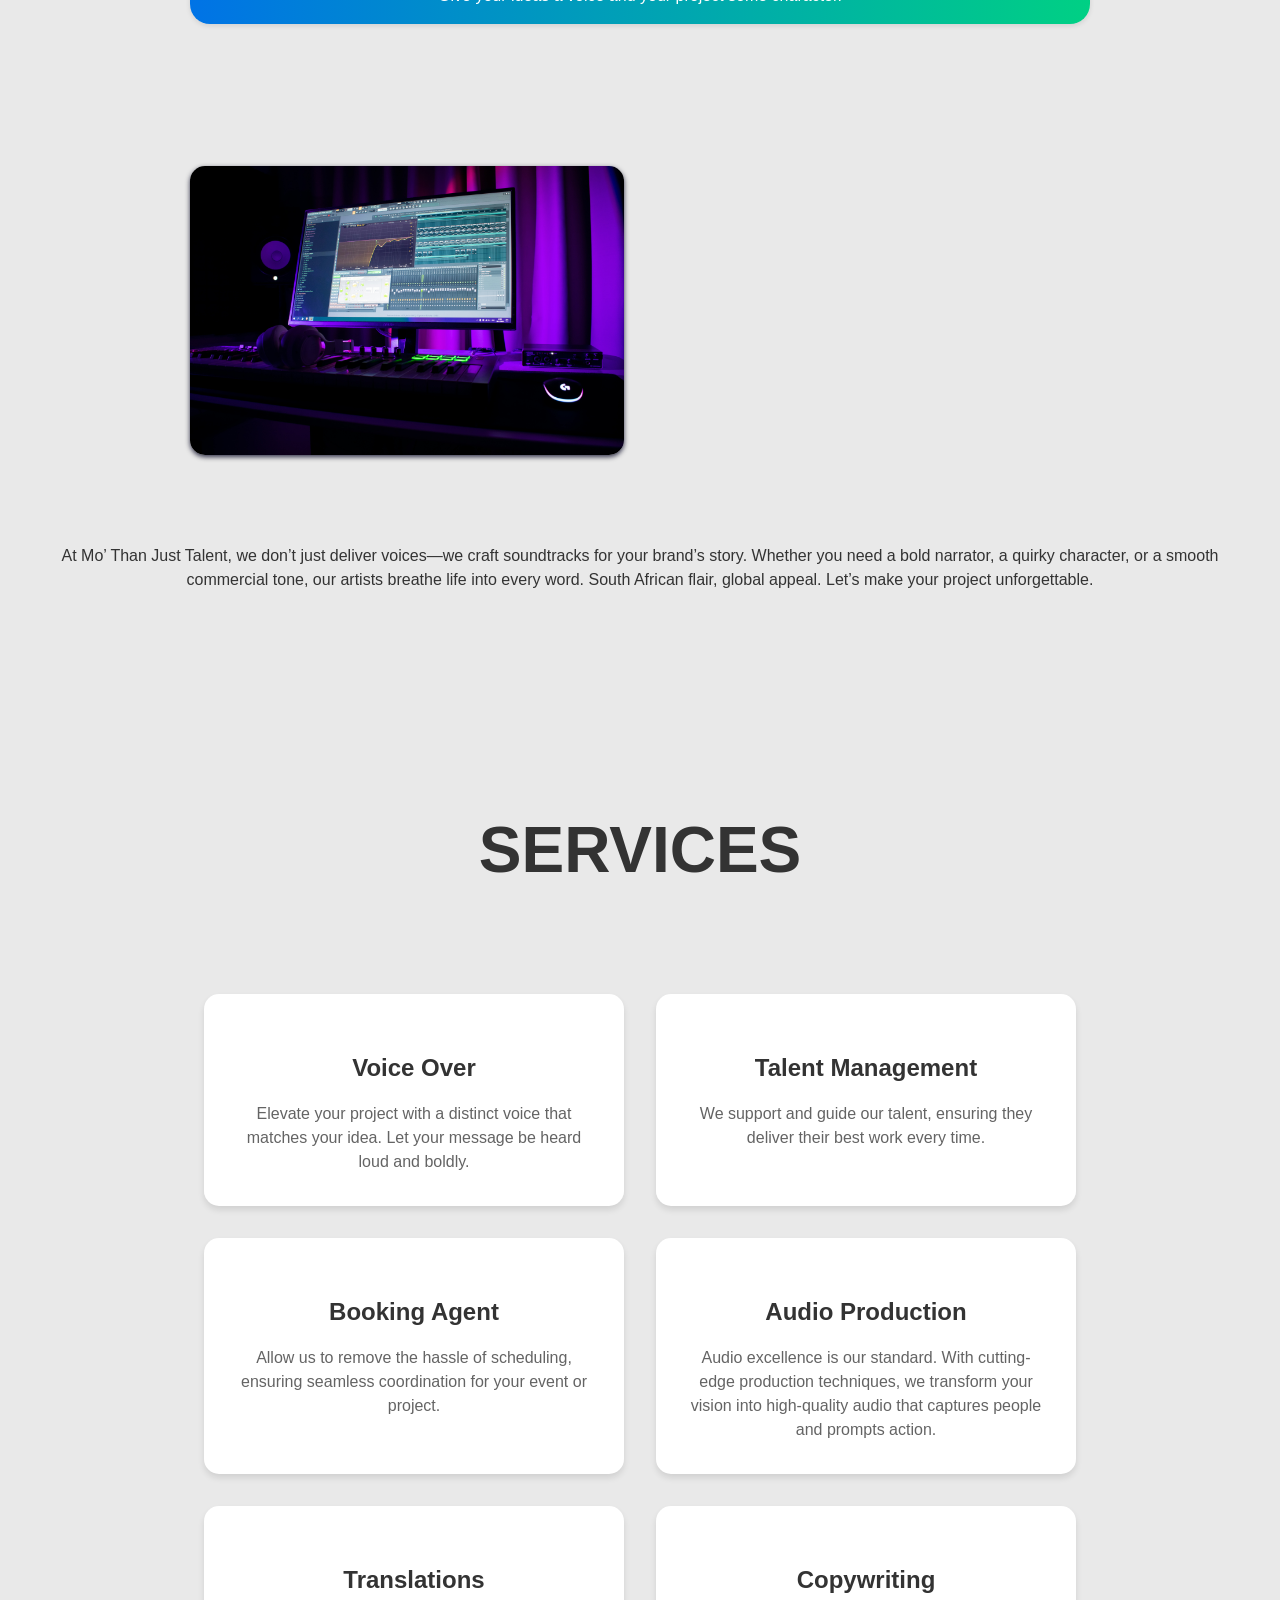
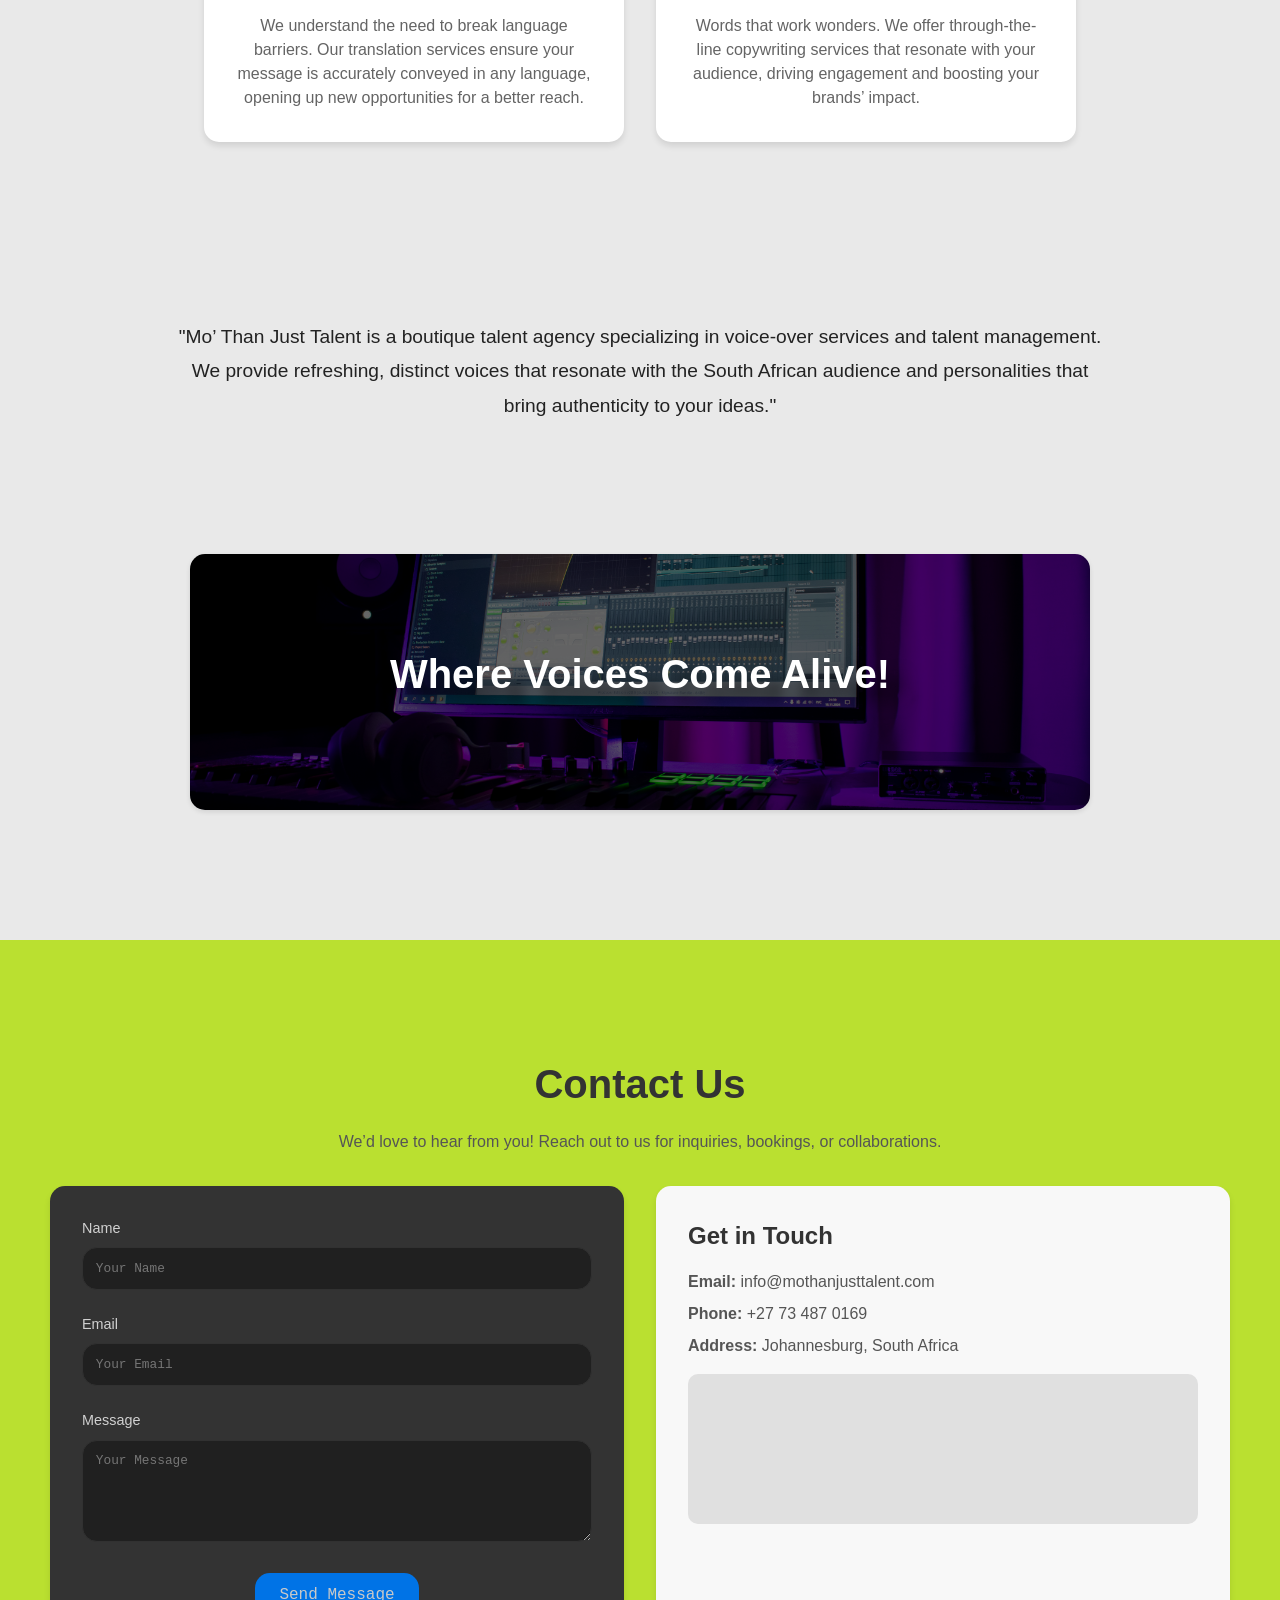
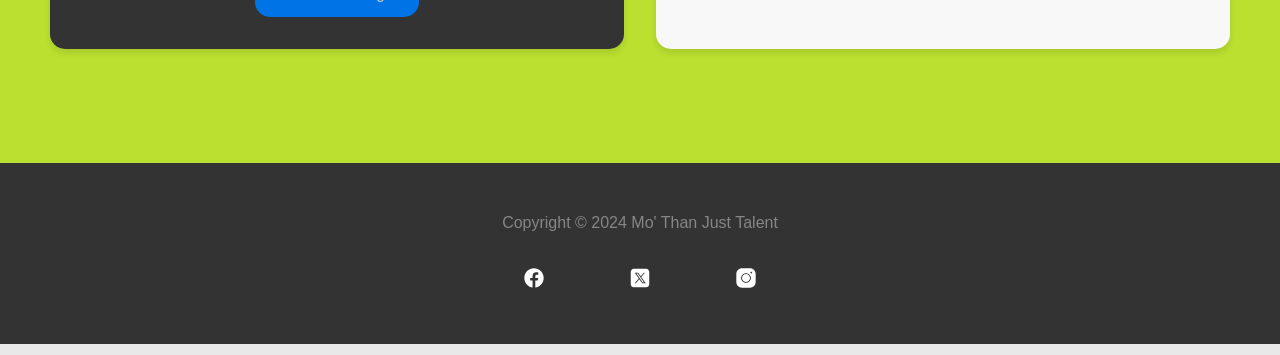
==== commit ed927cb5: "commit" ====
--- a/index.html
+++ b/index.html
@@ -11,7 +11,7 @@
     <header class="header">
         <a href="../index.html">
         <div class="logo">
-                <img src="assets/logo.png" alt="Mo' Than Just Talent Logo">
+                <img src="assets/Mo-logo.png" alt="Mo' Than Just Talent Logo">
         </div></a>
         <nav class="nav">
             <a href="pages/artists.html">Artists</a>
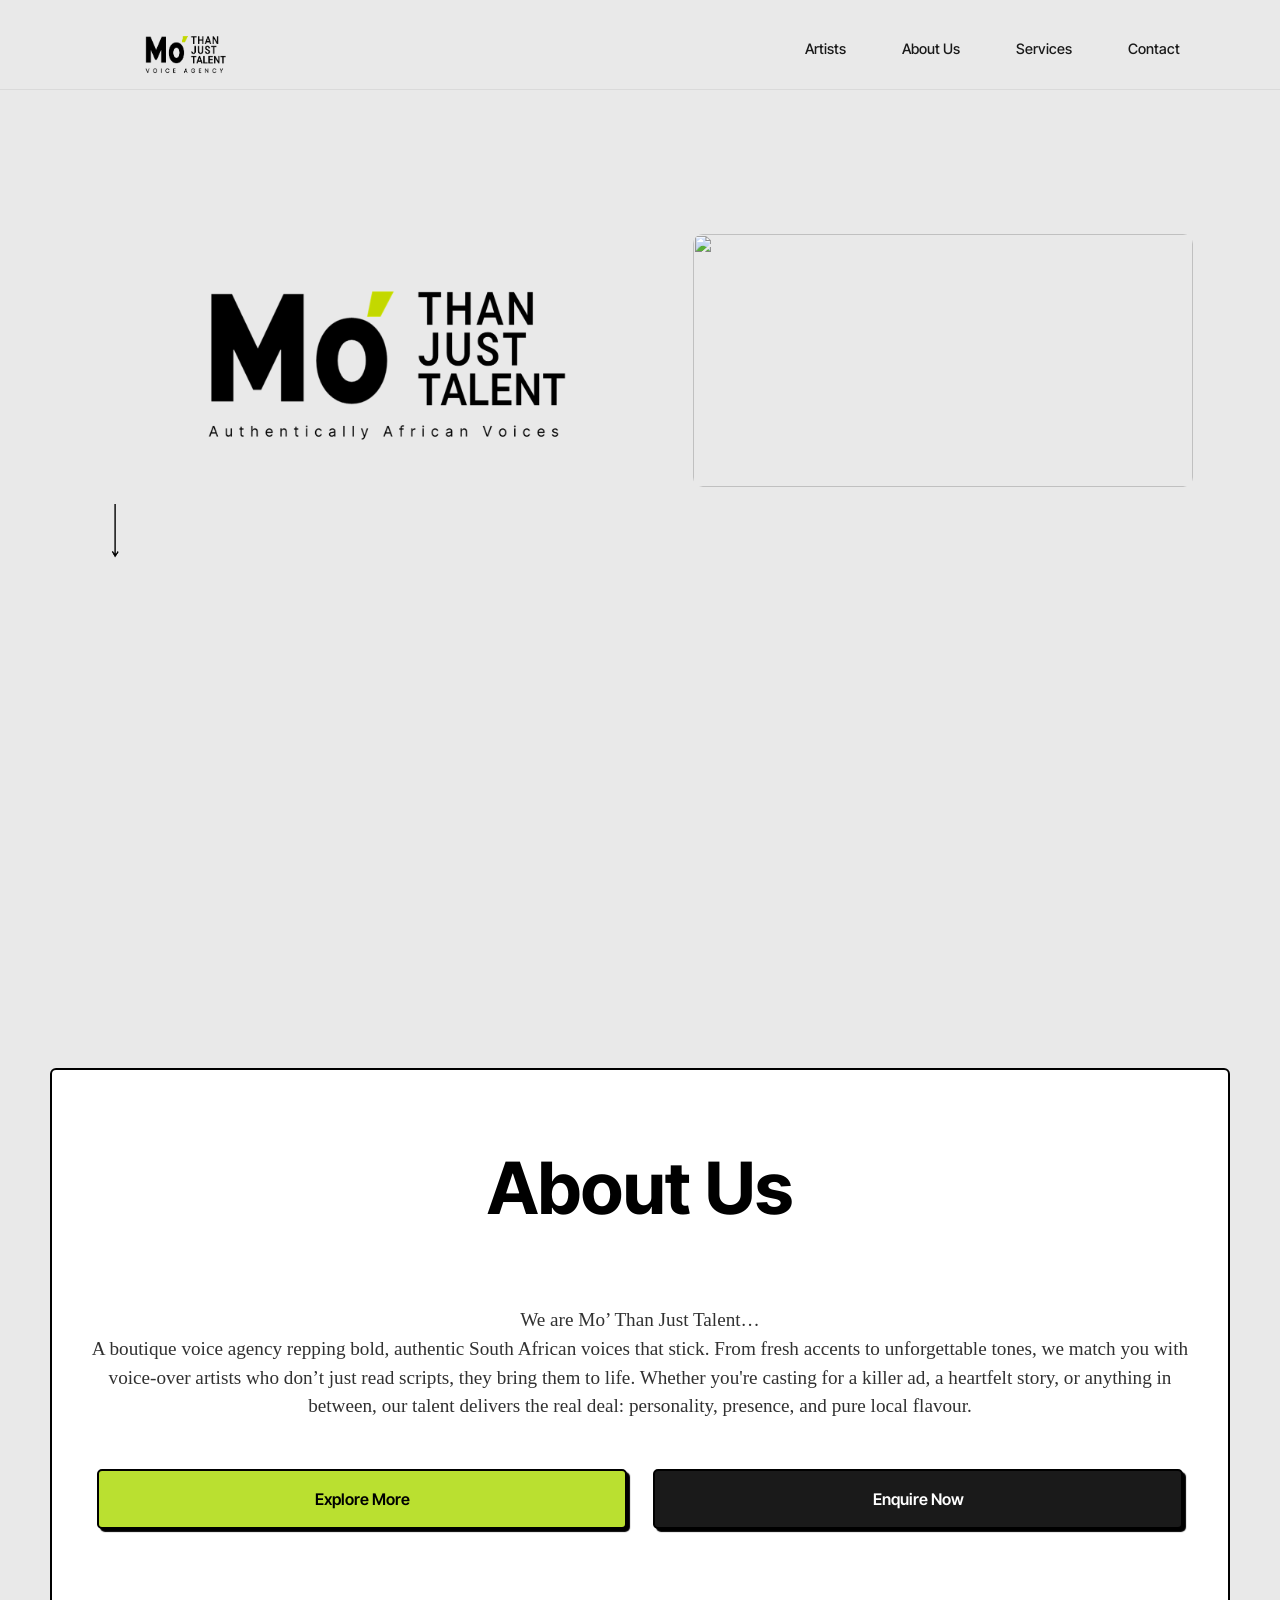
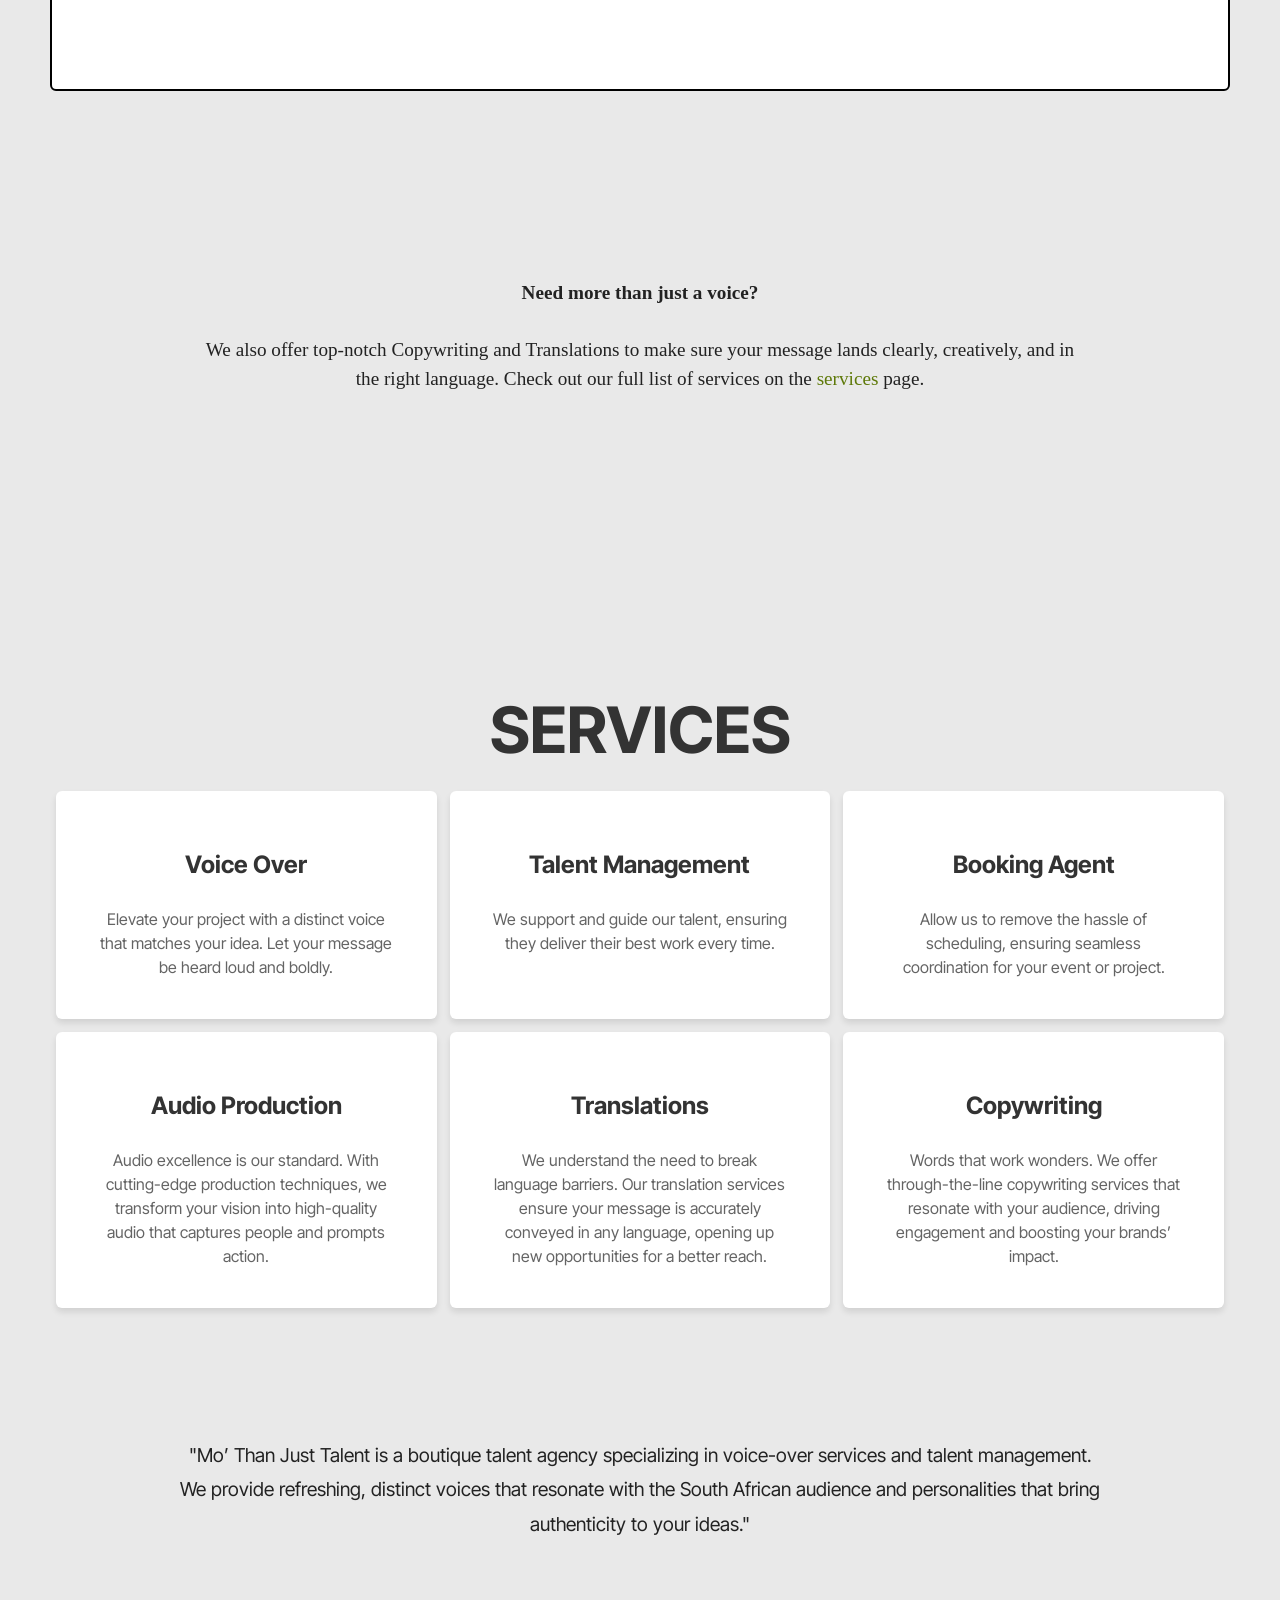
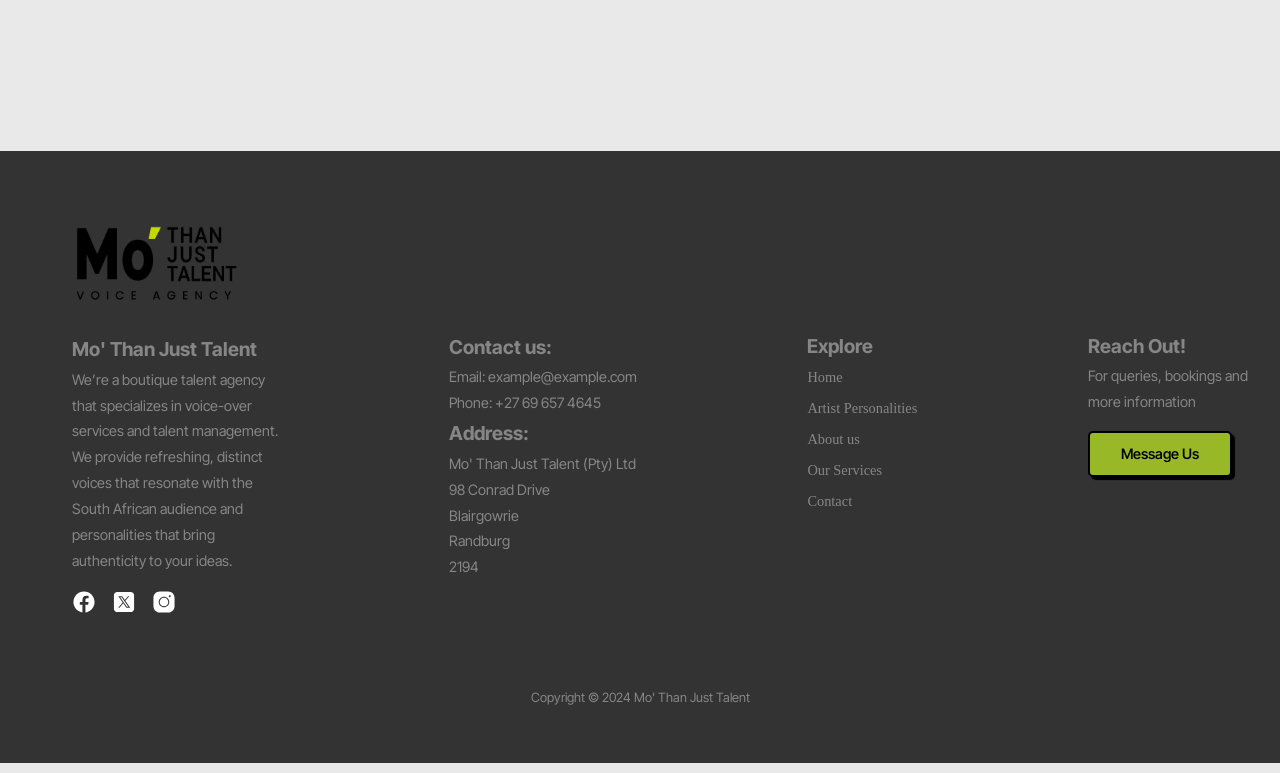
==== commit ed093643: "mods" ====
--- a/index.html
+++ b/index.html
@@ -5,6 +5,9 @@
     <meta name="viewport" content="width=device-width, initial-scale=1.0">
     <title>Mo' Than Just Talent</title>
     <link rel="stylesheet" href="styles.css">
+    <link rel="preconnect" href="https://fonts.googleapis.com">
+<link rel="preconnect" href="https://fonts.gstatic.com" crossorigin>
+<link href="https://fonts.googleapis.com/css2?family=Inter+Tight:ital,wght@0,100..900;1,100..900&display=swap" rel="stylesheet">
 </head>
 
 <div class="header-section">
@@ -17,7 +20,7 @@
             <a href="pages/artists.html">Artists</a>
             <a href="#aboutus">About Us</a>
             <a href="#services">Services</a>
-            <a href="#contact">Contact</a>
+            <a href="contact-page.html">Contact</a>
         </nav>
     </header>
 
@@ -37,51 +40,36 @@
         </div>
 <body>
     
+    <div class="space"></div>
     <div class="intro-wrapper">
     <section id="aboutus" class="introduction">
         <h1>About Us</h1>
+        <div class="about-card">
+        
         <p class="p-intro">
-            Welcome to Mo’ Than Just Talent, where we believe that every 
-            project deserves a voice that resonates. Our diverse roster 
-            of South African voice-over artists brings a unique flair to 
-            your projects, ensuring they stand out in a crowded market. 
-            From commercials to corporate videos, our talent is ready to 
-            deliver the perfect sound for your brand.
+            We are Mo’ Than Just Talent… <br>
+            A boutique voice agency repping 
+            bold, authentic South African voices that stick. From fresh 
+            accents to unforgettable tones, we match you with voice-over 
+            artists who don’t just read scripts, they bring them to life. 
+            Whether you're casting for a killer ad, a heartfelt story, or 
+            anything in between, our talent delivers the real deal: 
+            personality, presence, and pure local flavour.
         </p>
         <div class="buttons">
             <a href="#services" class="cta-button">Explore More</a>
-            <a href="#contact" class="cta-button">Enquire Now</a>
+            <a href="contact-page.html" class="cta-button black">Enquire Now</a>
+        </div>
         </div>
         <div class="space"></div>
-
-        <section class="hero-section">
-            <div class="hero">
-                <h1 class="hero-header">The Home of Voice-over Artists and Personalities</h1>
-                <p>Give your ideas a voice and your project some character.</p>
-            </div>
-        </section>
-        </div>
-
-        <div class="photos-wrapper">
-        <div class="intro-photo">
-            
-            <div class="intro-pic">
-                <img src="assets/1.jpg" alt="">
-            </div>
-            <div class="intro-pic">
-                <img src="assets/5.jpg" alt="">
-            </div>
-        </div>
-        </div>
-        
-
-        <p class="p-intro">
-            At Mo’ Than Just Talent, we don’t just deliver voices—we craft 
-            soundtracks for your brand’s story. Whether you need a bold narrator, 
-            a quirky character, or a smooth commercial tone, our artists breathe 
-            life into every word.
-            South African flair, global appeal. Let’s make your project 
-            unforgettable.
+        </div>   
+
+        <p class="p-services">
+            <br><br>
+            <b>Need more than just a voice?</b> <br><br>
+            We also offer top-notch Copywriting and Translations to make 
+            sure your message lands clearly, creatively, and in the right 
+            language. Check out our full list of services on the <a class="a-services" href="#services">services</a> page.
             </p>
         
     </section>  
@@ -163,84 +151,70 @@
         </div>
     </section>
 
-    
-    <!--
-    <section class="testimonials">
-        <h2>What Our Clients Say</h2>
-        <div class="testimonial">
-            <p>"Mo' Than Just Talent provided exceptional service. Highly recommended!"</p>
-            <h4>- Modise</h4>
-        </div>
-    </section>
-    -->
-    <section class="banner-section">
-        <div class="banner">
-        
-            <img src="assets/1.jpg" alt="">
-            <h1>Where Voices Come Alive!</h1>
-        </div>
-    </section>
-
-    
-    <section id="contact" class="contact">
-        <div class="contact-section">
-    <h2>Contact Us</h2>
-    <p>We’d love to hear from you! Reach out to us for inquiries, bookings, or collaborations.</p>
-    
-    <div class="contact-container">
-        <!-- Contact Form -->
-        <form class="contact-form">
-            <div class="form-group">
-                <label for="name">Name</label>
-                <input type="text" id="name" name="name" placeholder="Your Name" required>
-            </div>
-            <div class="form-group">
-                <label for="email">Email</label>
-                <input type="email" id="email" name="email" placeholder="Your Email" required>
-            </div>
-            <div class="form-group">
-                <label for="message">Message</label>
-                <textarea id="message" name="message" rows="5" placeholder="Your Message" required></textarea>
-            </div>
-            <button type="submit" class="submit-button">Send Message</button>
-        </form>
-
-
-        <!-- Contact Details -->
-        <div class="contact-details">
-            <h3>Get in Touch</h3>
-            <p><strong>Email:</strong> info@mothanjusttalent.com</p>
-            <p><strong>Phone:</strong> +27 73 487 0169</p>
-            <p><strong>Address:</strong> Johannesburg, South Africa</p>
-            <div class="map-placeholder">     
-            <iframe 
-                src="https://www.google.com/maps/embed?pb=!1m18!1m12!1m3!1d229751.892570928!2d27.8755532!3d-26.1714281!2m3!1f0!2f0!3f0!3m2!1i1024!2i768!4f13.1!3m3!1m2!1s0x1e950c68f0406a51%3A0x238ac9d9b1d34041!2sJohannesburg!5e0!3m2!1sen!2sza!4v1713624961239!5m2!1sen!2sza" 
-                style="border:0;" 
-                object-fit="cover"
-                width="100%"
-                height="100%"
-                loading="lazy"
-                alt="Google-Maps"
-                referrerpolicy="no-referrer-when-downgrade">
-  </iframe>
-            </div>
-        </div>
-    </div>
-    </div>
-</section>
-
    
 
     <footer class="footer">
-        <div class="footer-content">
-            <p>Copyright © 2024 Mo' Than Just Talent</p>
-           
-            <div class="social-icons">
-                <a href="#"><img src="assets/icons/facebook-icon.svg" alt="Facebook"></a>
+        <div class="footer-logo">
+                <img src="assets/Mo-logo.png" alt="">
+            </div>
+        <div class="footer-writing">
+        <p class="p-title"><b>Mo' Than Just Talent</b></p>
+        <p>We’re a boutique talent agency</p>
+        <p>that specializes in voice-over</p>
+        <p>services and talent management.</p>
+        <p>We provide refreshing, distinct</p>
+        <p>voices that resonate with the</p>
+        <p>South African audience and</p>
+        <p>personalities that bring</p>
+        <p>authenticity to your ideas.</p>
+
+        <div class="social-icons">
+                <a class="first" href="#"><img src="assets/icons/facebook-icon.svg" alt="Facebook"></a>
                 <a href="#"><img src="assets/icons/twitter-icon.svg" alt="Twitter"></a>
                 <a href="#"><img src="assets/icons/instagram-icon.svg" alt="Instagram"></a>
             </div>
         </div>
+    
+        <div class="footer-contact">
+        <p class="p-title"><b>Contact us:</b></p> 
+        <p>Email: example@example.com</p>
+        <p>Phone: +27 69 657 4645</p>
+
+        <p class="p-title"><b>Address:</b></p>
+        <p>Mo' Than Just Talent (Pty) Ltd</p>
+        <p>98 Conrad Drive </p>
+        <p>Blairgowrie </p>
+        <p>Randburg</p>
+        <p>2194</p>
+        </div>
+
+    <div class="footer-nav">
+        <div class="footer-nav-items">
+            <p class="p-title"><b>Explore</b></p> 
+            <p><a href="contact-page.html">Home</a></p>
+            <p><a href="pages/artists.html">Artist Personalities</a></p>
+            <p><a href="#aboutus">About us</a></p>
+            <p><a href="#services">Our Services</a></p>
+            <p><a href="contact-page.html">Contact</a></p>
+        </div>
+    </div>
+
+    <div class="footer-cta">
+            <p class="p-title"><b>Reach Out!</b></p>
+            <p>For queries, bookings and</p>
+            <p>more information</p>
+            <div class="footer-button">
+            <a href="contact-page.html" class="footer-cta-button">Message Us</a>
+            </div>
+        </div>
+
+    <div class="footer-content">
+            <p>Copyright © 2024 Mo' Than Just Talent</p>
+
+           
+            
+        </div>
+
     </footer>
 
     <script>
--- a/styles.css
+++ b/styles.css
@@ -3,11 +3,12 @@
 	--green: #00d084;
 	--lime: #b1ff20;
 	--lime2: #bae030;
+	--lime3: #809b1f;
 	--gradient: linear-gradient(to right, var(--blue), var(--green));
 	--text-color: #333;
 	--background-color: #e9e9e9;
 	--card-shadow: 0 4px 6px rgba(0, 0, 0, 0.1);
-	--card-radius: 15px;
+	--card-radius: 6px;
 }
 
 * {
@@ -23,7 +24,7 @@
 	padding: 0;
 	overflow-x: hidden;
 	width: 100%;
-	font-family: "Montserrat", Helvetica, sans-serif, Arial;
+	font-family: "Inter Tight", "montserrat", Helvetica, sans-serif, Arial;
 	line-height: 1.6;
 	color: var(--text-color);
 	background-color: var(--background-color);
@@ -34,12 +35,14 @@
 nav {
 	float: right;
 	margin-right: 60px;
+	font-family: "Inter Tight", montserrat;
 }
 nav a {
 	margin: 0;
 }
+
 .logo img {
-	width: 60px;
+	width: 100px;
 	float: left;
 	margin-left: 120px;
 }
@@ -87,6 +90,7 @@
 	width: 100vw; /* Full viewport width */
 	max-width: 100vw;
 	margin-left: 50%;
+	margin-top: 1rem;
 	transform: translateX(-50%); /* Center the div horizontally */
 	display: flex;
 	justify-content: center; /* Center columns inside */
@@ -117,9 +121,9 @@
 	transform: translateX(-60px);*/
 }
 .arrow img {
-	height: 90px;
+	height: 70px;
 	position: absolute;
-	transform: translateY(-80px);
+	transform: translateY(-120px);
 	left: 80px;
 }
 
@@ -139,23 +143,34 @@
 	align-items: center;
 	text-align: center;
 	/*padding: 2rem;*/
-	background-color: #ffffff00;
+	background-color: #ffffff;
 	border-radius: var(--card-radius);
 	/*box-shadow: var(--card-shadow);*/
-	/*margin-top: 5vw !important;
-	margin-bottom: 2rem;*/
-	max-width: 900px;
+	/*margin-top: 5vw !important;*/
+	margin-bottom: 2rem;
+	max-width: 1200px;
 	margin: 50px !important;
+	border: 2px solid black;
 }
 .introduction h1 {
 	font-size: 4.5rem;
-	margin-bottom: 1rem;
-	color: var(--lime2);
+	margin-bottom: 0rem;
+	padding-top: 4rem;
+	color: black;
+	background-color: ;
+	border-radius: 4px 4px 0 0;
+	width: 100%;
 }
 .p-intro {
-	margin: 50px;
-	text-align: center;
-}
+	font-family: poppins;
+	font-weight: ;
+	font-size: 1.2rem;
+	margin-top: 2rem;
+	margin-bottom: 2rem;
+	text-align: center;
+	color: #313131;
+}
+
 .space {
 	height: 8rem;
 }
@@ -190,42 +205,55 @@
 .cta-button {
 	display: inline-block;
 	padding: 1rem 2rem;
-	margin: 1vw;
-	background-color: var(--blue);
-	color: #fff;
+	margin: 0 1vw;
+	background-color: var(--lime2);
+	border: 2px solid black;
+	box-shadow: black 3px 3px 1px;
+	color: black;
 	font-size: 1rem;
 	font-weight: 600;
+	width: 100%;
 	border-radius: 5px;
 	text-align: center;
 	transition: background-color 0.3s ease, transform 0.3s ease;
+}
+.black {
+	background-color: #1a1a1a;
+	color: white;
 }
 .cta-button:hover {
 	background-color: var(--green);
-	transform: scale(1.05);
-}
-
-/** HERO SECTION */
-.hero-section {
-	display: flex;
-	justify-content: center;
-	align-items: center;
-	width: 100%;
-	margin: 10px;
-}
-.hero {
-	display: flex;
-	flex-wrap: wrap;
-	justify-content: center;
-	text-align: center;
-	width: 100%;
-	border-radius: 20px;
-	margin-top: 1vw;
-	color: #fff;
-	background: linear-gradient(to right, #0073e6, #00d084);
-	box-shadow: 0 2px 5px rgba(0, 0, 0, 0.1);
-}
-.hero p {
-	width: 100%;
+	transform: scale(1.01);
+	color: white;
+}
+
+.about-card {
+	background-color: ;
+	border-radius: 0 0 4px 4px;
+	width: 100%;
+	padding: 2rem;
+}
+
+.p-services {
+	font-family: poppins;
+	font-size: 1.2rem;
+	margin: 12rem;
+	margin-top: 5rem;
+	margin-bottom: 18rem;
+	text-align: center;
+	color: #222222;
+}
+
+.about-section p {
+	margin: 1rem 0 10rem 0;
+}
+
+.p-services .a-services {
+	font-weight: normal;
+	margin: 0;
+	padding: 0;
+	text-decoration: none;
+	color: #5e7909;
 }
 
 /** ABOUT SECTION */
@@ -264,7 +292,6 @@
 	margin: 50px;
 	font-size: 1.2rem;
 	line-height: 1.8;
-	margin: 0 auto;
 	max-width: 100%;
 	color: #222222 !important;
 }
@@ -274,25 +301,27 @@
 	display: flexbox;
 	justify-content: center;
 	align-items: center;
-	max-width: 1000px;
+	max-width: 1200px;
 	margin: 0 auto;
-	padding: 2rem;
+	padding: 0rem;
 }
 
 .services-section h1 {
 	width: 100%;
 	font-size: 5vw;
-	margin: 5vw 0;
-	margin-top: 10vw;
-	text-align: center;
+	margin: 0.8rem 0;
+	text-align: center;
+	background-color: ;
+	border-radius: var(--card-radius);
+	color: #333333;
 }
 .services-container {
 	display: grid;
 	grid-template-columns: repeat(auto-fit, minmax(300px, 1fr));
-	gap: 2rem;
-	margin: 0 auto;
-	max-width: 1000px;
-	padding: 2rem;
+	gap: 0.8rem;
+	margin: 0 1rem;
+	max-width: 1200px;
+	padding: 0rem;
 }
 .service-card {
 	background-color: #fff;
@@ -300,12 +329,25 @@
 	border-radius: var(--card-radius);
 	padding: 2rem;
 	box-shadow: var(--card-shadow);
-	transition: transform 0.3s ease, box-shadow 0.3s ease;
-	text-align: center;
+	transition: transform 0.5s ease, box-shadow 0.3s ease;
+	text-align: center;
+	h3 {
+		color: #333333;
+	}
 }
 .service-card:hover {
-	transform: translateY(-10px);
-	box-shadow: 0 10px 20px rgba(0, 0, 0, 0.2);
+	cursor: text;
+	background-color: white;
+	color: white;
+	transform: scale(1.015);
+	box-shadow: 0 10px 20px rgba(0, 0, 0, 0.116);
+
+	h3 {
+		color: var(--lime2);
+	}
+	p {
+		color: ;
+	}
 }
 .service-card h3 {
 	font-size: 1.5rem;
@@ -314,6 +356,7 @@
 .service-card p {
 	font-size: 1rem;
 	color: rgb(100, 100, 100);
+	padding: 0.5rem;
 }
 
 /** BANNER SECTION */
@@ -357,7 +400,7 @@
 
 /** CONTACT SECTION */
 .contact {
-	padding-top: 4rem;
+	padding-top: 2rem;
 	padding-bottom: 4rem;
 	background-color: var(--lime2);
 	text-align: center;
@@ -366,7 +409,7 @@
 	margin: 50px;
 }
 .contact-section h2 {
-	font-size: 2.5rem;
+	font-size: 6.5rem;
 	margin-bottom: 1rem;
 	color: var(--text-color);
 }
@@ -379,6 +422,7 @@
 	display: flex;
 	flex-wrap: wrap;
 	justify-content: center;
+	align-items: center;
 	gap: 2rem;
 	max-width: 1200px;
 	margin: 0 auto;
@@ -420,23 +464,31 @@
 	box-shadow: 0 0 5px rgba(0, 123, 255, 0.5);
 }
 .contact-form .submit-button {
-	font-family: montserrat, monospace;
-	background-color: var(--blue);
-	color: #c9c9c9;
+	font-family: montserrat, monospace, Inner Tight;
 	padding: 0.8rem 1.5rem;
-	border: none;
-	border-radius: var(--card-radius);
+	background-color: white;
+	border: 2px solid black;
+	box-shadow: black 3px 3px 1px;
+	color: black;
 	font-size: 1rem;
+	font-weight: 550;
+	width: 100%;
+	border-radius: 5px;
+	text-align: center;
+	transition: background-color 0.3s ease, transform 0.3s ease;
+}
+.contact-form .submit-button:hover {
 	cursor: pointer;
-	transition: background-color 0.3s ease;
-}
-.contact-form .submit-button:hover {
-	background-color: #0056b3;
+	background-color: var(--green);
+	transform: scale(1.01);
+	color: white;
 }
 
 /* Contact Details */
 .contact-details {
 	flex: 1 1 400px;
+	min-height: 467.2px;
+	max-height: 467.2px;
 	background-color: #f8f8f8;
 	padding: 2rem;
 	border-radius: var(--card-radius);
@@ -469,49 +521,154 @@
 
 /** FOOTER */
 footer {
-	height: auto; /* Adjust height dynamically based on content */
-	width: 100%;
-	display: flex;
-	flex-wrap: wrap; /* Allow items to wrap on smaller screens */
-	justify-content: center;
-	align-items: center;
-	text-align: center;
-	padding: 2rem; /* Add padding around the footer */
+	height: auto;
+	width: 100%;
+	display: flex;
+	flex-wrap: wrap;
+	justify-content: space-between; /* Modified to space-between */
+	align-items: center;
+	padding: 4rem 2rem 3rem 2rem;
 	background-color: #333;
 	color: #868686;
 	max-width: 100%;
 	margin: 0 auto;
-	gap: 1rem; /* Add spacing between items */
-}
-footer p {
-	margin: 1rem; /* Add spacing around the paragraph */
+
+	flex-direction: row; /* Modified to row */
+	font-size: 1.2rem;
+}
+
+.p-title {
+	font-size: 1.2rem !important;
+}
+
+.footer-content {
+	width: 100%;
+	margin-top: 50px;
+}
+.footer-content p {
+	font-size: 0.8rem;
+	display: flex;
+	justify-content: center;
+	align-items: center;
+	width: 100%;
+	margin-bottom: 0.5rem;
+}
+
+.footer-writing {
+	margin-top: 0;
+	font-size: 0.9rem;
 	color: #868686;
-}
-footer a {
+	line-height: 1.8;
+	margin-left: 40px;
+}
+.footer-logo {
+	width: 100%;
+	margin: 0;
+	margin-left: 25px;
+	margin-bottom: 20px;
+}
+.footer-logo img {
+	width: 200px;
+}
+
+.footer-contact {
+	margin-top: -60px;
+	font-size: 1rem;
 	color: #868686;
-	margin: 0 1rem; /* Add horizontal spacing between links */
-	padding: 0.5rem 1rem; /* Add padding inside the links */
-	transition: color 0.3s;
-}
-footer a:hover {
-	background-color: transparent;
-	color: #fff; /* Change color on hover for better visibility */
+	line-height: 1.8;
+	margin-left: 40px;
+}
+.footer-contact p {
+	font-size: 0.9rem;
+}
+
+.footer-cta {
+	margin-top: -164px;
+	font-size: 1rem;
+	color: #868686;
+	line-height: 1.8;
+
+	p {
+		font-size: 0.9rem;
+	}
+}
+.footer-button {
+	display: flex;
+	justify-content: start;
+	align-items: start;
+	padding-top: 1rem;
+}
+.footer-cta-button {
+	display: inline-block;
+	margin: 0 0vw;
+	background-color: #98b827;
+	border: 2px solid black;
+	box-shadow: black 3px 3px 1px;
+	color: black;
+	font-size: 0.9rem;
+	font-weight: 550;
+	width: 90%;
+	border-radius: 5px;
+	text-align: center;
+	transition: background-color 0.3s ease, transform 0.3s ease;
+}
+.footer-cta-button:hover {
+	background-color: #b4da2e;
+	transform: scale(1.01);
+	color: black;
+}
+
+.footer-nav-items {
+	height: 100%;
+	color: #868686;
+	margin-left: 40px;
+	margin-top: -18px;
+	max-width: 271px;
+	height: 287px;
+}
+
+.footer-nav {
+	margin-right: 40px;
+}
+
+.footer-nav a {
+	font-size: 0.9rem;
+	font-family: "Inner Tight", "poppins", "montserrat";
+	color: #868686; /* Inherit footer text color */
+	text-decoration: none; /* Remove underline */
+	line-height: 2;
+	font-weight: normal;
+	padding: 0;
+}
+
+.footer-nav a:hover {
+	color: #fff; /* Change color on hover */
 }
 
 /** SOCIAL ICONS */
+.social-icons {
+	display: flex;
+	justify-content: start;
+	align-items: start;
+	margin: 1rem 0;
+}
 .social-icons a {
-	margin: 0 1rem; /* Add spacing between social icons */
+	margin: 0 0rem; /* Add spacing between social icons */
 	display: inline-block;
 	transition: transform 0.3s ease;
+	padding: 0;
+	margin: 0 0.5rem;
+}
+.social-icons .first {
+	margin-left: 0px;
 }
 .social-icons a:hover {
 	transform: scale(1.2); /* Add a hover effect for social icons */
 	background-color: transparent;
 }
 .social-icons img {
-	width: 38px;
-	height: 38px;
-	padding: 0.5rem; /* Add padding inside the icon container */
+	width: 24px;
+	height: 24px;
 }
 
 /** ANIMATIONS */
@@ -544,8 +701,6 @@
 	}
 	.introduction h1 {
 		font-size: 7vw;
-		margin-bottom: 1rem;
-		color: var(--lime2);
 	}
 	.display {
 		width: 100vw; /* Full viewport width */
@@ -570,6 +725,10 @@
 		grid-template-columns: 1fr 1fr;
 	}
 
+	.services-container {
+		margin: 1rem;
+	}
+
 	.intro-photo {
 		grid-template-columns: 1fr;
 	}
@@ -577,6 +736,13 @@
 	.services {
 		flex-direction: column;
 		align-items: center;
+	}
+}
+
+@media screen and (max-width: 916px) {
+	.footer-cta {
+		margin-top: 0;
+		margin-left: 40px;
 	}
 }
 
@@ -588,8 +754,16 @@
 		justify-content: center;
 		align-items: center;
 	}
+
+	.arrow {
+		display: none;
+	}
+
+	.logo-display img {
+		width: 400px;
+	}
 	.logo {
-		display: flex;
+		display: none;
 		justify-content: center;
 		align-self: center;
 		width: 100%;
@@ -605,16 +779,80 @@
 		align-items: center;
 		margin: 0;
 	}
+	.p-services {
+		font-family: poppins;
+		font-size: 1.2rem;
+		margin: 3.1rem;
+		margin-top: 0;
+		margin-bottom: 12rem;
+		text-align: center;
+		color: #222222;
+	}
 	.services-container {
 		grid-template-columns: 1fr;
 	}
 
+	.services-section h1 {
+		font-size: 3rem;
+	}
+
+	.about p {
+		font-family: poppins;
+
+		font-size: 1rem;
+		margin: 0.1rem;
+		margin-top: 0;
+		margin-bottom: 2rem;
+		text-align: center;
+		color: red;
+	}
+
 	.about {
 		padding: 2rem 1rem;
 	}
 
 	.banner h1 {
 		font-size: 1.8rem;
+	}
+
+	.contact-form {
+		margin: 0;
+		width: 100%;
+	}
+	.contact-details {
+		margin: 0;
+		height: 100%;
+		width: 100%;
+	}
+	.footer {
+		display: inline-block;
+		height: 100%;
+	}
+
+	.footer-logo {
+		margin: 0;
+		margin-top: 30px;
+	}
+	.footer-nav {
+		display: none;
+	}
+	.footer-contact {
+		margin: 0;
+	}
+	.footer-writing {
+		margin: 0;
+	}
+	.footer-cta {
+		margin: 0;
+		margin-top: 3rem;
+	}
+	.footer-cta-button {
+		width: 100%;
+	}
+	.social-icons {
+		display: block;
+		width: 100%;
+		margin: 50px 0;
 	}
 }
 
@@ -743,6 +981,9 @@
 }
 
 /* filters */
+.artists-section h1 {
+	color: var(--lime2);
+}
 .artist-filters {
 	display: flex;
 	gap: 2rem;
@@ -761,6 +1002,7 @@
 	margin-bottom: 0.5rem;
 	font-size: 1rem;
 	letter-spacing: 1px;
+	text-transform: uppercase;
 }
 .filter-buttons {
 	display: flex;
@@ -772,7 +1014,7 @@
 .filter-btn {
 	padding: 0.4rem 1rem;
 	border: 1px solid #ccc;
-	border-radius: 8px;
+	border-radius: 4px;
 	background: #f5f5f5;
 	color: #333;
 	cursor: pointer;
@@ -781,9 +1023,8 @@
 }
 .filter-btn.active,
 .filter-btn:hover {
-	background: #adadad;
-	color: #fff;
-	border-color: #adadad;
+	background: var(--lime2);
+	color: #222222;
 }
 /* filters end */
 
@@ -826,18 +1067,16 @@
 	text-align: center;
 	padding: 2rem;
 	margin: 2rem auto;
-	max-width: 800px;
+	width: 100%;
 	background-color: #fff;
-	border-radius: var(--card-radius);
-	box-shadow: var(--card-shadow);
 }
 
 .artist-bio h2,
 .artist-languages h2,
 .artist-audio h2 {
-	font-size: 2rem;
+	font-size: 4rem !important;
 	margin-bottom: 1rem;
-	color: var(--text-color);
+	color: var(--lime2);
 }
 
 .artist-bio p {
@@ -1152,3 +1391,184 @@
 		gap: 0.5rem;
 	}
 }
+
+/* Two-column layout for the artist page */
+.artist-page-body {
+	background-color: white;
+}
+.artist-page {
+	background-color: white;
+	display: flex;
+	justify-content: center; /* Centers content horizontally */
+	align-items: center; /* Centers content vertically */
+	min-height: 100vh; /* Ensures the page takes up the full viewport height */
+	padding: 2rem;
+	box-sizing: border-box; /* Includes padding in the element's total width/height */
+}
+
+.artist-container {
+	display: grid;
+	grid-template-columns: 1fr 1fr; /* Two equal columns */
+	gap: 2rem;
+	max-width: 1200px;
+	width: 100%;
+}
+
+.artist-images {
+	display: flex;
+	flex-direction: column;
+	gap: 1.5rem;
+	align-items: center; /* Centers images horizontally */
+}
+
+.large-image img {
+	margin-top: 3rem;
+	width: 100%;
+	max-width: 500px; /* Optional: Limit the size of the large image */
+}
+
+.thumbnails {
+	display: flex;
+	gap: 1rem;
+	justify-content: center; /* Centers thumbnails horizontally */
+}
+
+.thumbnails img {
+	width: 80px;
+	height: auto;
+
+	box-shadow: 0 2px 4px rgba(0, 0, 0, 0.1);
+	cursor: pointer;
+	transition: transform 0.3s ease, box-shadow 0.3s ease;
+}
+
+.thumbnails img:hover {
+	transform: scale(1.1);
+	box-shadow: 0 4px 6px rgba(0, 0, 0, 0.2);
+}
+
+/* Right column: Content */
+.artist-content {
+	display: flex;
+	flex-direction: column;
+	gap: 2rem;
+}
+
+.artist-bio,
+.artist-languages,
+.artist-audio,
+.artist-links {
+	margin-bottom: 2rem;
+}
+
+.artist-bio h2,
+.artist-languages h2,
+.artist-audio h2,
+.artist-links h2 {
+	font-size: 1.8rem;
+	margin-bottom: 1rem;
+}
+
+.artist-languages ul {
+	list-style: disc;
+	padding-left: 1.5rem;
+}
+
+.audio-container {
+	display: flex;
+	flex-direction: column;
+	gap: 1.5rem;
+}
+
+.audio-file h3 {
+	font-size: 1.2rem;
+	margin-bottom: 0.5rem;
+}
+
+.links-container {
+	display: flex;
+	align-items: center;
+	gap: 1rem;
+}
+
+.links-container a {
+	display: flex;
+	align-items: center;
+	gap: 0.5rem;
+	text-decoration: none;
+	color: #333;
+	font-size: 1rem;
+}
+
+/* Responsive adjustments for artist page */
+@media screen and (max-width: 768px) {
+	.artist-page {
+		flex-direction: column; /* Stack columns on top of each other */
+		padding: 1rem;
+	}
+
+	.artist-container {
+		grid-template-columns: 1fr; /* Single column layout */
+	}
+
+	.large-image img {
+		max-width: 100%; /* Ensure image fits within the container */
+		height: auto; /* Maintain aspect ratio */
+	}
+
+	.thumbnails {
+		justify-content: center; /* Center thumbnails */
+	}
+
+	.thumbnails img {
+		width: 60px; /* Smaller thumbnail size */
+	}
+
+	.artist-bio,
+	.artist-languages,
+	.artist-audio,
+	.artist-links {
+		padding: 1rem;
+	}
+
+	.audio-container {
+		gap: 1rem;
+	}
+
+	.links-container {
+		flex-direction: column; /* Stack links vertically */
+		gap: 0.5rem;
+	}
+}
+
+/* Adjustments for very small screens */
+@media screen and (max-width: 480px) {
+	.artist-page {
+		padding: 0.5rem;
+	}
+
+	.artist-container {
+		gap: 1rem;
+	}
+
+	.large-image img {
+		max-width: 100%;
+		height: auto;
+	}
+
+	.thumbnails img {
+		width: 50px;
+	}
+
+	.artist-bio,
+	.artist-languages,
+	.artist-audio,
+	.artist-links {
+		padding: 0.5rem;
+		font-size: 0.9rem;
+	}
+
+	.audio-file h3 {
+		font-size: 1rem;
+	}
+}
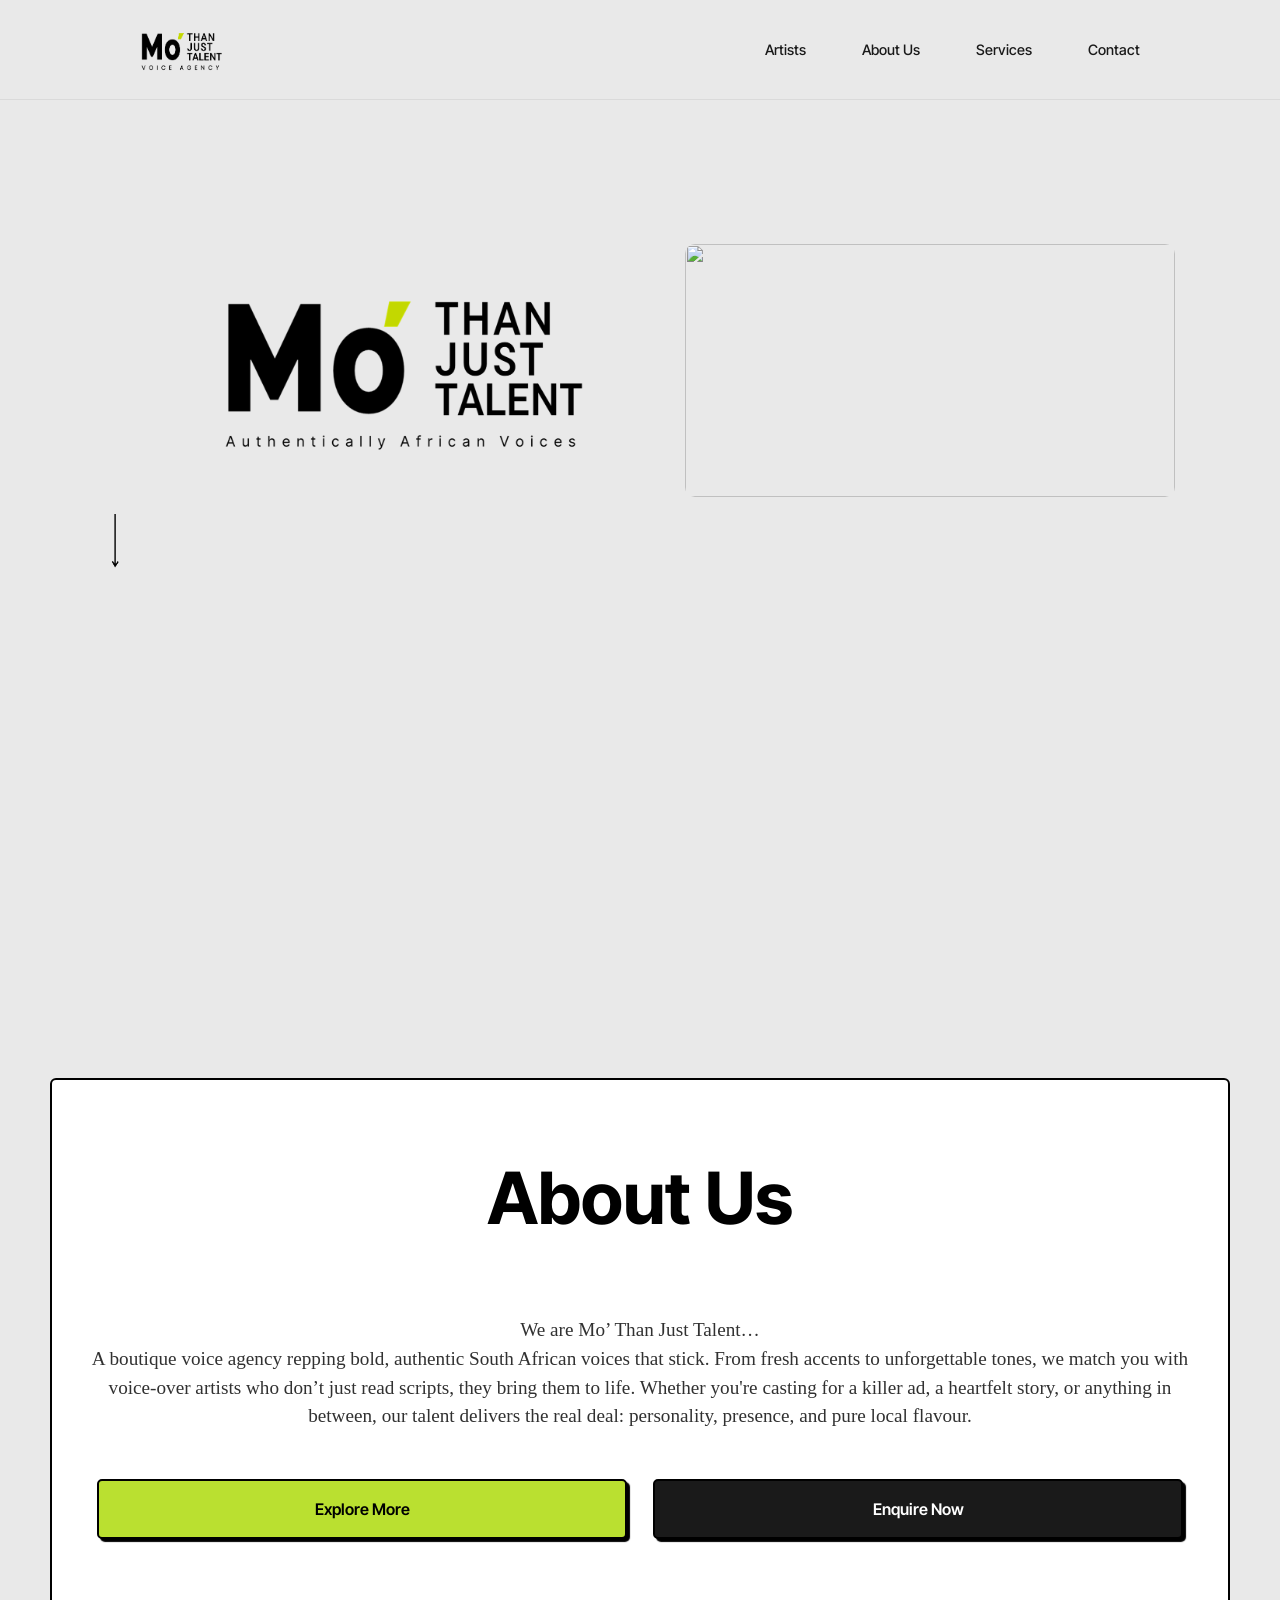
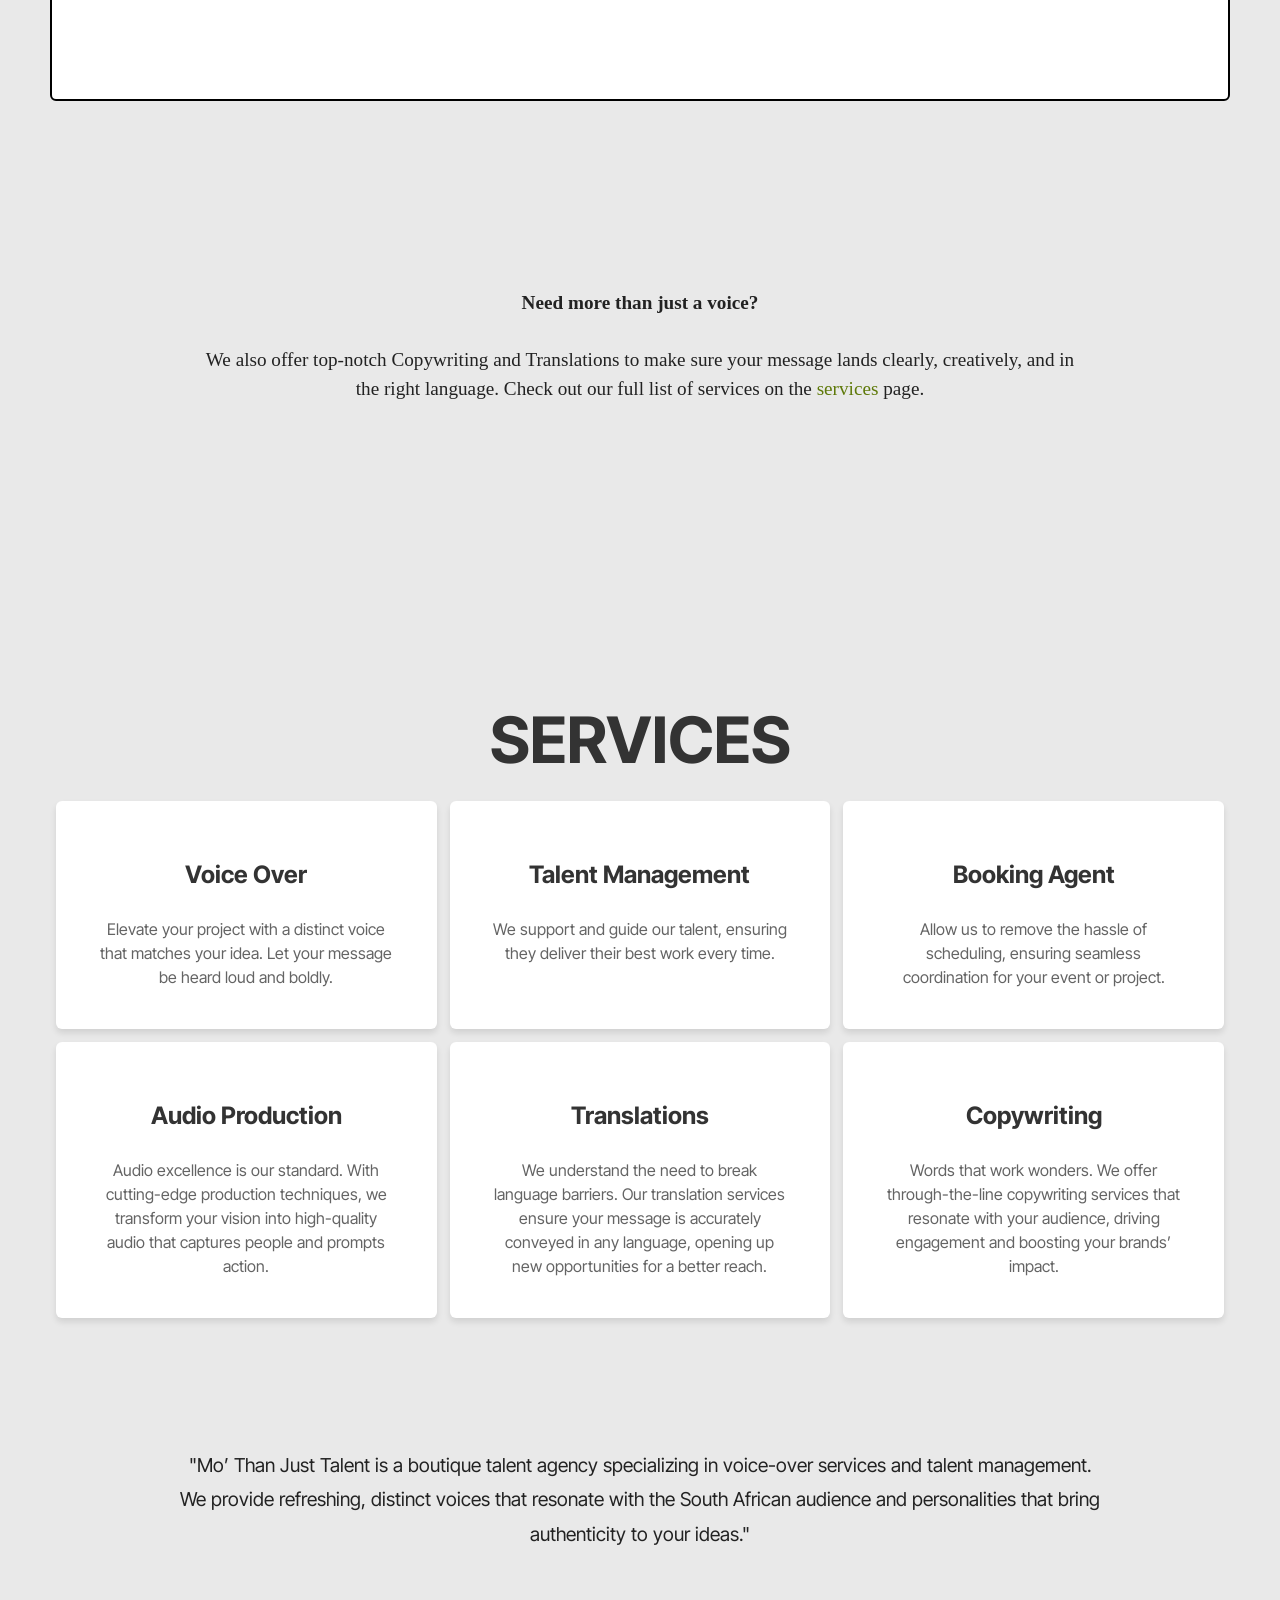
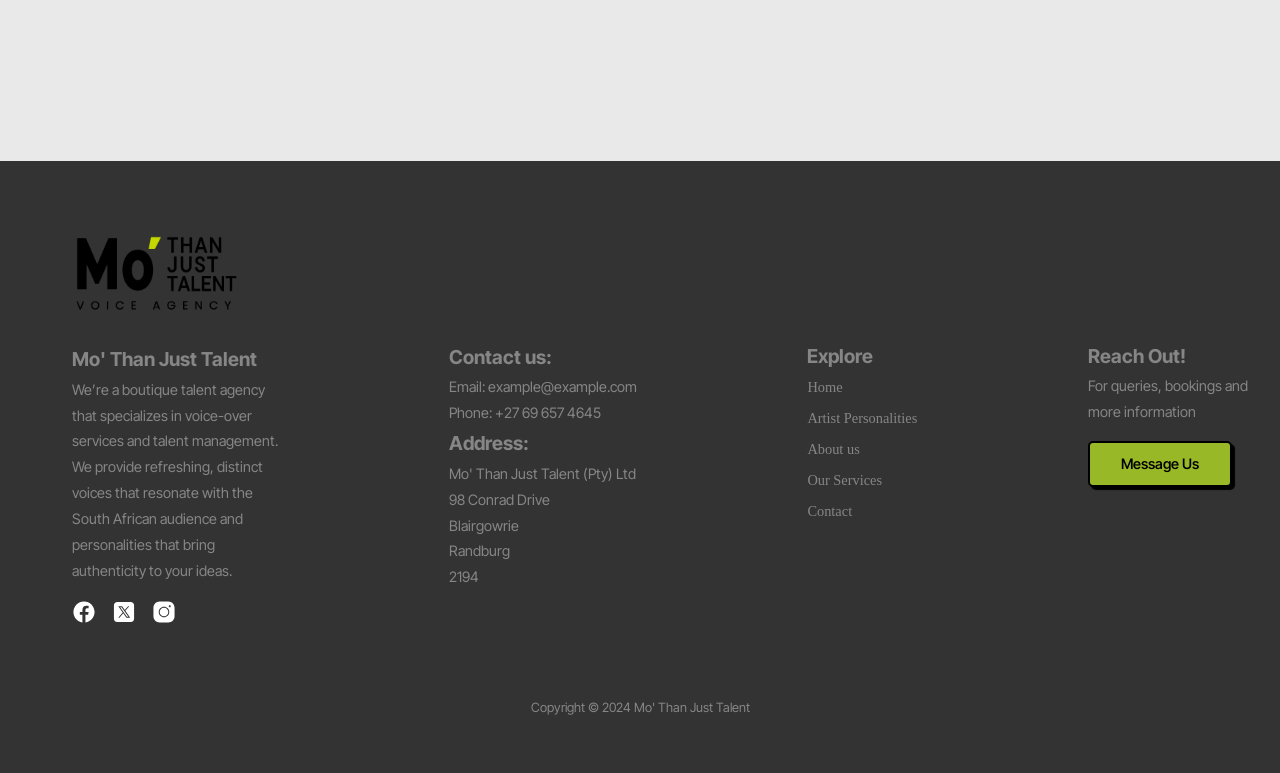
==== commit 12618b31: "update" ====
--- a/index.html
+++ b/index.html
@@ -12,7 +12,7 @@
 
 <div class="header-section">
     <header class="header">
-        <a href="../index.html">
+        <a class="logo-link" href="../index.html">
         <div class="logo">
                 <img src="assets/Mo-logo.png" alt="Mo' Than Just Talent Logo">
         </div></a>
--- a/styles.css
+++ b/styles.css
@@ -34,7 +34,7 @@
 /** NAVBAR */
 nav {
 	float: right;
-	margin-right: 60px;
+	margin-right: ;
 	font-family: "Inter Tight", montserrat;
 }
 nav a {
@@ -44,7 +44,7 @@
 .logo img {
 	width: 100px;
 	float: left;
-	margin-left: 120px;
+	margin-left: 100px;
 }
 a {
 	text-decoration: none;
@@ -72,13 +72,13 @@
 .header-section {
 	height: 100vh;
 	background-color: var(--background-color);
-	margin-top: -10px;
 }
 header {
 	width: 100%;
 	height: 100px;
-	display: block;
-	align-items: end;
+	display: grid;
+	grid-template-columns: 1fr 1fr;
+	align-items: center;
 	padding: 1rem 2rem;
 	margin-bottom: 0px;
 	background-color: #ffffff00;
@@ -99,12 +99,12 @@
 	padding: 8rem 0;
 }
 .image-display {
-	width: 500px;
+	width: 490px;
 	height: 253px;
 	display: block;
 	contain: content;
 	border-radius: 10px;
-	margin-left: 25px;
+	margin-left: 0px;
 }
 .logo-display img {
 	/*position: absolute;*/
@@ -744,6 +744,26 @@
 		margin-top: 0;
 		margin-left: 40px;
 	}
+	.header {
+		width: 100%;
+		display: grid;
+		grid-template-columns: 1fr;
+		justify-content: center;
+		align-items: center;
+	}
+
+	.logo {
+		display: none;
+	}
+	.logo-link {
+		display: none;
+	}
+	.nav {
+		display: flex;
+		justify-content: center;
+		align-items: center;
+		margin: 0;
+	}
 }
 
 /** 768px */
@@ -1028,45 +1048,16 @@
 }
 /* filters end */
 
-.artist-slider {
-	text-align: center;
-	padding: 2rem;
-	background-color: var(--background-color);
-}
-
-.artist-slider h1 {
-	font-size: 2.5rem;
-	margin-bottom: 1rem;
-	color: var(--text-color);
-}
-
-.swiper-container {
-	width: 100%;
-	max-width: 800px;
-	margin: 0 auto;
-	position: relative; /* Ensure navigation buttons are positioned correctly */
-}
-
-.swiper-slide img {
-	width: 100%;
-	height: 80vh; /* Adjust height to make the image smaller */
-	border-radius: var(--card-radius);
-
-	object-fit: contain;
-}
-
-.swiper-pagination {
-	margin-top: 10px;
-	text-align: center;
-	position: static;
-}
-
-.artist-bio,
+.artist-bio {
+	margin: 0;
+	padding: 0;
+}
+
 .artist-languages,
 .artist-audio {
 	text-align: center;
-	padding: 2rem;
-	margin: 2rem auto;
+	padding: 0;
+	margin: 0;
 	width: 100%;
 	background-color: #fff;
 }
@@ -1074,15 +1065,17 @@
 .artist-bio h2,
 .artist-languages h2,
 .artist-audio h2 {
-	font-size: 4rem !important;
-	margin-bottom: 1rem;
+	font-size: 2rem !important;
+	margin: 0;
 	color: var(--lime2);
+	text-align: left;
 }
 
 .artist-bio p {
-	font-size: 1rem;
+	font-size: 0.9rem;
 	line-height: 1.8;
 	color: #555;
+	text-align: left;
 }
 
 .artist-languages ul {
@@ -1103,15 +1096,32 @@
 	width: 100%;
 }
 
-.audio-file h3 {
-	font-size: 1rem;
-	margin-bottom: 0.5rem;
+.audio-file {
+	display: flex;
+	flex-direction: row;
+	align-items: center;
+	justify-content: space-between; /* Space out the text and audio player */
+
+	width: 10%;
+	background-color: #f9f9f9;
+	border-radius: 8px;
+	box-shadow: 0 2px 4px rgba(0, 0, 0, 0.1);
+}
+
+.audio-file p {
+	font-size: 0.8rem !important;
 	color: var(--text-color);
+	margin: 0;
+	flex: 1; /* Allow the text to take up available space */
 }
 
 audio {
-	width: 100%;
-	border-radius: 5px;
+	width: 60%; /* Adjust the width of the audio player */
+	background-color: black; /* Make the audio player transparent */
+	border: none; /* Remove any borders */
+	outline: none; /* Remove focus outline */
+	margin: 0;
+	padding: 0;
 }
 
 .artist-links {
@@ -1422,29 +1432,59 @@
 }
 
 .large-image img {
-	margin-top: 3rem;
 	width: 100%;
 	max-width: 500px; /* Optional: Limit the size of the large image */
 }
 
 .thumbnails {
-	display: flex;
-	gap: 1rem;
-	justify-content: center; /* Centers thumbnails horizontally */
+	display: grid;
+	grid-template-columns: repeat(3, 1fr); /* 3 thumbnails per row */
+	gap: 0.5rem; /* Space between thumbnails */
+	justify-content: center; /* Center the grid */
+	width: 100%; /* Match the width of the large image container */
+	max-width: 500px; /* Ensure it doesn't exceed the large image's max width */
 }
 
 .thumbnails img {
-	width: 80px;
-	height: auto;
-
+	width: 100%; /* Make the thumbnails fill their grid cell */
+	aspect-ratio: 1 / 1; /* Ensures the thumbnails are perfect squares */
+	object-fit: cover; /* Ensure the image fills the thumbnail */
+	object-position: top; /* Align the image to the top */
 	box-shadow: 0 2px 4px rgba(0, 0, 0, 0.1);
 	cursor: pointer;
 	transition: transform 0.3s ease, box-shadow 0.3s ease;
 }
 
-.thumbnails img:hover {
-	transform: scale(1.1);
+/* Pop-up container */
+.popup {
+	display: none; /* Hidden by default */
+	position: fixed;
+	top: 0;
+	left: 0;
+	width: 100%;
+	height: 100%;
+	background-color: rgba(0, 0, 0, 0.8); /* Semi-transparent background */
+	justify-content: center;
+	align-items: center;
+	z-index: 1000;
+}
+
+.popup-img {
+	max-width: 90%;
+	max-height: 90%;
 	box-shadow: 0 4px 6px rgba(0, 0, 0, 0.2);
+}
+
+.close-btn {
+	position: absolute;
+	top: 20px;
+	right: 20px;
+	font-size: 2rem;
+	color: white;
+	cursor: pointer;
+	background: none;
+	border: none;
+	outline: none;
 }
 
 /* Right column: Content */
@@ -1480,24 +1520,53 @@
 	gap: 1.5rem;
 }
 
-.audio-file h3 {
-	font-size: 1.2rem;
-	margin-bottom: 0.5rem;
-}
-
-.links-container {
-	display: flex;
-	align-items: center;
+.audio-file {
+	display: flex;
+	flex-direction: row;
+	align-items: center;
+	justify-content: space-between; /* Space out the text and audio player */
 	gap: 1rem;
-}
-
-.links-container a {
-	display: flex;
-	align-items: center;
-	gap: 0.5rem;
-	text-decoration: none;
-	color: #333;
-	font-size: 1rem;
+	width: 100%;
+	padding: 0rem;
+	background-color: #e9e8e8;
+	border-radius: 4px;
+	box-shadow: 0 2px 4px rgba(0, 0, 0, 0.1);
+}
+
+.audio-file p {
+	font-size: 0.9rem;
+	color: var(--text-color);
+	margin: 0;
+	flex: 1; /* Allow the text to take up available space */
+}
+
+audio {
+	width: 60%; /* Adjust the width of the audio player */
+	background-color: transparent; /* Make the audio player transparent */
+	border: none; /* Remove any borders */
+	outline: none; /* Remove focus outline */
+	margin: 0;
+	padding: 0;
+}
+
+audio::-webkit-media-controls-panel {
+	background-color: #e9e8e8; /* Make the controls panel transparent */
+	border: none;
+}
+
+audio::-webkit-media-controls-timeline {
+	background-color: transparent; /* Make the timeline transparent */
+}
+
+audio::-webkit-media-controls-current-time-display,
+audio::-webkit-media-controls-time-remaining-display {
+	color: #333; /* Set the text color for time display */
+	font-size: 0.9rem;
+}
+
+audio::-webkit-media-controls-play-button,
+audio::-webkit-media-controls-pause-button {
+	filter: invert(0) brightness(0); /* Invert colors for better visibility */
 }
 
 /* Responsive adjustments for artist page */
